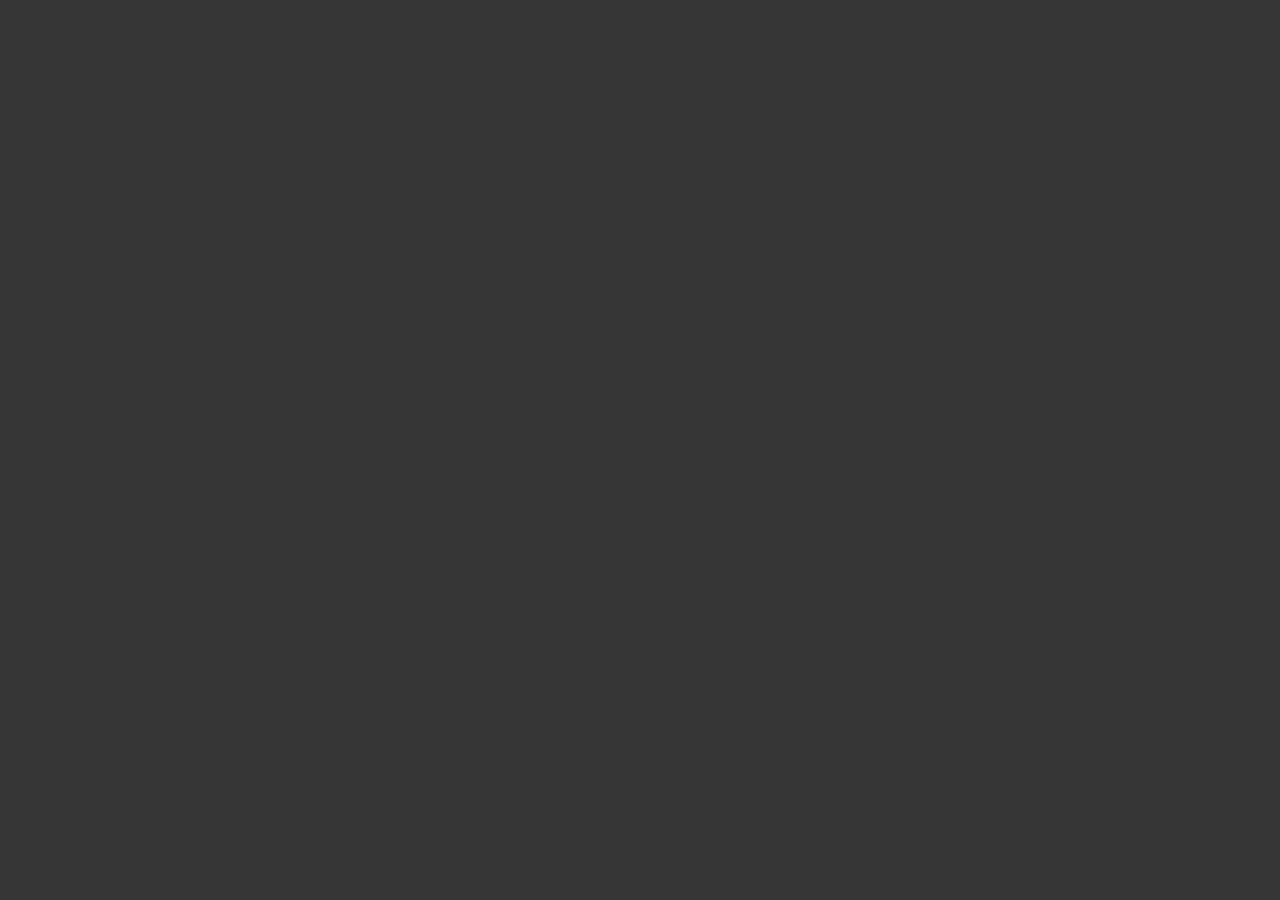
==== docs/index.html @ 1fad531f "Deploying to main from @ KhronosGroup/glTF-Sample-Viewer@5001826596685a20bf126cd116caceb51388e573 🚀" ====
<!doctype html>
<html lang="en">
<head>
    <meta charset="utf-8" />
    <meta http-equiv="X-UA-Compatible" content="IE=edge" />
    <meta name="author" content="Khronos Group Inc." />
    <meta name="description" content="The official glTF sample viewer" />
    <meta name="keywords" content="glTF, WebGL, Sample, Viewer, PBR" />
    <meta name="viewport" content="width=device-width, initial-scale=1.0" />

    <title>glTF Sample Viewer</title>

    <link rel="icon" href="assets/images/gltf.png" />

    <link rel="preconnect" href="https://fonts.gstatic.com">
    <link href="https://fonts.googleapis.com/css2?family=Roboto:wght@400;500&display=swap" rel="stylesheet">
  <script type="module" crossorigin src="./assets/index-yVsGv1sS.js"></script>
  <link rel="stylesheet" crossorigin href="./assets/index-DLBHg--L.css">
</head>

<body style="touch-action: none">
    <div id="root"></div>
</body>

</html>
---- docs/assets/index-DLBHg--L.css ----
/*! tailwindcss v4.3.4 | MIT License | https://tailwindcss.com */
@layer properties{@supports (((-webkit-hyphens:none)) and (not (margin-trim:block))) or ((-moz-orient:inline) and (not (color:rgb(from red r g b)))){*,:before,:after,::backdrop{--tw-translate-x:0;--tw-translate-y:0;--tw-translate-z:0;--tw-rotate-x:initial;--tw-rotate-y:initial;--tw-rotate-z:initial;--tw-skew-x:initial;--tw-skew-y:initial;--tw-space-y-reverse:0;--tw-border-style:solid;--tw-leading:initial;--tw-font-weight:initial;--tw-tracking:initial;--tw-shadow:0 0 #0000;--tw-shadow-color:initial;--tw-shadow-alpha:100%;--tw-inset-shadow:0 0 #0000;--tw-inset-shadow-color:initial;--tw-inset-shadow-alpha:100%;--tw-ring-color:initial;--tw-ring-shadow:0 0 #0000;--tw-inset-ring-color:initial;--tw-inset-ring-shadow:0 0 #0000;--tw-ring-inset:initial;--tw-ring-offset-width:0px;--tw-ring-offset-color:#fff;--tw-ring-offset-shadow:0 0 #0000;--tw-outline-style:solid;--tw-blur:initial;--tw-brightness:initial;--tw-contrast:initial;--tw-grayscale:initial;--tw-hue-rotate:initial;--tw-invert:initial;--tw-opacity:initial;--tw-saturate:initial;--tw-sepia:initial;--tw-drop-shadow:initial;--tw-drop-shadow-color:initial;--tw-drop-shadow-alpha:100%;--tw-drop-shadow-size:initial;--tw-backdrop-blur:initial;--tw-backdrop-brightness:initial;--tw-backdrop-contrast:initial;--tw-backdrop-grayscale:initial;--tw-backdrop-hue-rotate:initial;--tw-backdrop-invert:initial;--tw-backdrop-opacity:initial;--tw-backdrop-saturate:initial;--tw-backdrop-sepia:initial;--tw-duration:initial;--tw-ease:initial;--tw-content:""}}}@layer theme{:root,:host{--font-sans:"Roboto", sans-serif;--font-mono:ui-monospace, SFMono-Regular, Menlo, Monaco, Consolas, "Liberation Mono", "Courier New", monospace;--color-red-400:oklch(70.4% .191 22.216);--color-red-600:oklch(57.7% .245 27.325);--color-amber-400:oklch(82.8% .189 84.429);--color-amber-500:oklch(76.9% .188 70.08);--color-sky-300:oklch(82.8% .111 230.318);--color-sky-600:oklch(58.8% .158 241.966);--color-black:#000;--color-white:#fff;--spacing:.25rem;--container-lg:32rem;--text-xs:.75rem;--text-xs--line-height:calc(1 / .75);--text-sm:.875rem;--text-sm--line-height:calc(1.25 / .875);--text-base:1rem;--text-base--line-height:calc(1.5 / 1);--text-lg:1.125rem;--text-lg--line-height:calc(1.75 / 1.125);--text-xl:1.25rem;--text-xl--line-height:calc(1.75 / 1.25);--text-3xl:1.875rem;--text-3xl--line-height:calc(2.25 / 1.875);--font-weight-light:300;--font-weight-medium:500;--font-weight-semibold:600;--font-weight-bold:700;--tracking-wide:.025em;--leading-tight:1.25;--radius-sm:.25rem;--radius-md:.375rem;--radius-3xl:1.5rem;--ease-in:cubic-bezier(.4, 0, 1, 1);--ease-out:cubic-bezier(0, 0, .2, 1);--animate-spin:spin 1s linear infinite;--blur-sm:8px;--default-transition-duration:.15s;--default-transition-timing-function:cubic-bezier(.4, 0, .2, 1);--default-font-family:var(--font-sans);--default-mono-font-family:var(--font-mono);--color-accent:#87c540;--color-accent-hover:#6fa32e;--color-accent-active:#5e8c2f;--color-accent-dim:#385117;--color-surface:#363636;--color-rail:#1b1b1b;--color-rail-active:#373737;--color-rail-hover:#2c2c2c;--color-card:#424242;--color-card-inner:#4d4d4d;--color-track:#dbdbdb;--color-ink:#f5f5f5;--color-ink-dim:#f2f2f2}}@layer base{*,:after,:before,::backdrop{box-sizing:border-box;border:0 solid;margin:0;padding:0}::file-selector-button{box-sizing:border-box;border:0 solid;margin:0;padding:0}html,:host{-webkit-text-size-adjust:100%;tab-size:4;line-height:1.5;font-family:var(--default-font-family,-apple-system, BlinkMacSystemFont, "Segoe UI", Roboto, "Helvetica Neue", "Noto Sans", Arial, sans-serif, "Apple Color Emoji", "Segoe UI Emoji", "Segoe UI Symbol", "Noto Color Emoji");font-feature-settings:var(--default-font-feature-settings,normal);font-variation-settings:var(--default-font-variation-settings,normal);-webkit-tap-highlight-color:transparent}hr{height:0;color:inherit;border-top-width:1px}abbr:where([title]){-webkit-text-decoration:underline dotted;text-decoration:underline dotted}h1,h2,h3,h4,h5,h6{font-size:inherit;font-weight:inherit}a{color:inherit;-webkit-text-decoration:inherit;-webkit-text-decoration:inherit;-webkit-text-decoration:inherit;-webkit-text-decoration:inherit;text-decoration:inherit}b,strong{font-weight:bolder}code,kbd,samp,pre{font-family:var(--default-mono-font-family,ui-monospace, SFMono-Regular, Menlo, Monaco, Consolas, "Liberation Mono", "Courier New", monospace);font-feature-settings:var(--default-mono-font-feature-settings,normal);font-variation-settings:var(--default-mono-font-variation-settings,normal);font-size:1em}small{font-size:80%}sub,sup{vertical-align:baseline;font-size:75%;line-height:0;position:relative}sub{bottom:-.25em}sup{top:-.5em}table{text-indent:0;border-color:inherit;border-collapse:collapse}:-moz-focusring:where(:not(iframe)){outline:auto}progress{vertical-align:baseline}summary{display:list-item}ol,ul,menu{list-style:none}img,svg,video,canvas,audio,iframe,embed,object{vertical-align:middle;display:block}img,video{max-width:100%;height:auto}button,input,select,optgroup,textarea{font:inherit;font-feature-settings:inherit;font-variation-settings:inherit;letter-spacing:inherit;color:inherit;opacity:1;background-color:#0000;border-radius:0}::file-selector-button{font:inherit;font-feature-settings:inherit;font-variation-settings:inherit;letter-spacing:inherit;color:inherit;opacity:1;background-color:#0000;border-radius:0}:where(select:is([multiple],[size])) optgroup{font-weight:bolder}:where(select:is([multiple],[size])) optgroup option{padding-inline-start:20px}::file-selector-button{margin-inline-end:4px}::placeholder{opacity:1}@supports (not ((-webkit-appearance:-apple-pay-button))) or (contain-intrinsic-size:1px){::placeholder{color:currentColor}@supports (color:color-mix(in lab, red, red)){::placeholder{color:color-mix(in oklab, currentcolor 50%, transparent)}}}textarea{resize:vertical}::-webkit-search-decoration{-webkit-appearance:none}::-webkit-date-and-time-value{min-height:1lh;text-align:inherit}::-webkit-datetime-edit{display:inline-flex}::-webkit-datetime-edit-fields-wrapper{padding:0}::-webkit-datetime-edit{padding-block:0}::-webkit-datetime-edit-year-field{padding-block:0}::-webkit-datetime-edit-month-field{padding-block:0}::-webkit-datetime-edit-day-field{padding-block:0}::-webkit-datetime-edit-hour-field{padding-block:0}::-webkit-datetime-edit-minute-field{padding-block:0}::-webkit-datetime-edit-second-field{padding-block:0}::-webkit-datetime-edit-millisecond-field{padding-block:0}::-webkit-datetime-edit-meridiem-field{padding-block:0}::-webkit-calendar-picker-indicator{line-height:1}:-moz-ui-invalid{box-shadow:none}button,input:where([type=button],[type=reset],[type=submit]){appearance:button}::file-selector-button{appearance:button}::-webkit-inner-spin-button{height:auto}::-webkit-outer-spin-button{height:auto}[hidden]:where(:not([hidden=until-found])){display:none!important}html{--lightningcss-light: ;--lightningcss-dark:initial;color-scheme:dark;width:100%;height:100%;position:fixed;overflow:hidden}body{background-color:var(--color-surface);height:100%;color:var(--color-ink);font-family:var(--font-sans);font-size:var(--text-base);margin:0;line-height:1.5}option,optgroup{background-color:var(--color-card);color:var(--color-ink)}a:hover{color:var(--color-accent)}button:not(:disabled),[role=tab]:not(:disabled){cursor:pointer}input[type=number]{-moz-appearance:textfield}input::-webkit-outer-spin-button{-webkit-appearance:none;margin:0}input::-webkit-inner-spin-button{-webkit-appearance:none;margin:0}input:invalid{border-color:#ff3860}}@layer components;@layer utilities{.pointer-events-none{pointer-events:none}.collapse{visibility:collapse}.invisible{visibility:hidden}.visible{visibility:visible}.sr-only{clip-path:inset(50%);white-space:nowrap;border-width:0;width:1px;height:1px;margin:-1px;padding:0;position:absolute;overflow:hidden}.absolute{position:absolute}.fixed{position:fixed}.relative{position:relative}.static{position:static}.inset-0{inset:0}.inset-4{inset:calc(var(--spacing) * 4)}.inset-x-0{inset-inline:0}.inset-y-0{inset-block:0}.-top-2{top:calc(var(--spacing) * -2)}.top-1\/2{top:50%}.top-3{top:calc(var(--spacing) * 3)}.top-4{top:calc(var(--spacing) * 4)}.-right-4{right:calc(var(--spacing) * -4)}.right-2{right:calc(var(--spacing) * 2)}.right-3{right:calc(var(--spacing) * 3)}.right-4{right:calc(var(--spacing) * 4)}.bottom-6{bottom:calc(var(--spacing) * 6)}.left-1\/2{left:50%}.z-20{z-index:20}.z-30{z-index:30}.z-40{z-index:40}.z-50{z-index:50}.container{width:100%}@media (width>=40rem){.container{max-width:40rem}}@media (width>=48rem){.container{max-width:48rem}}@media (width>=64rem){.container{max-width:64rem}}@media (width>=80rem){.container{max-width:80rem}}@media (width>=96rem){.container{max-width:96rem}}.mx-2{margin-inline:calc(var(--spacing) * 2)}.my-0\!{margin-block:0!important}.my-2\.5{margin-block:calc(var(--spacing) * 2.5)}.my-4{margin-block:calc(var(--spacing) * 4)}.my-6{margin-block:calc(var(--spacing) * 6)}.my-auto{margin-block:auto}.mt-0\!{margin-top:0!important}.mt-0\.5{margin-top:calc(var(--spacing) * .5)}.mt-1{margin-top:var(--spacing)}.mt-1\.5{margin-top:calc(var(--spacing) * 1.5)}.mt-2{margin-top:calc(var(--spacing) * 2)}.mt-3{margin-top:calc(var(--spacing) * 3)}.mt-4{margin-top:calc(var(--spacing) * 4)}.mt-6{margin-top:calc(var(--spacing) * 6)}.mt-8{margin-top:calc(var(--spacing) * 8)}.mt-10{margin-top:calc(var(--spacing) * 10)}.mt-auto{margin-top:auto}.mb-1{margin-bottom:var(--spacing)}.mb-1\.5{margin-bottom:calc(var(--spacing) * 1.5)}.mb-2{margin-bottom:calc(var(--spacing) * 2)}.mb-3{margin-bottom:calc(var(--spacing) * 3)}.mb-4{margin-bottom:calc(var(--spacing) * 4)}.mb-6{margin-bottom:calc(var(--spacing) * 6)}.mb-8{margin-bottom:calc(var(--spacing) * 8)}.mb-10{margin-bottom:calc(var(--spacing) * 10)}.-ml-1{margin-left:calc(var(--spacing) * -1)}.ml-1{margin-left:var(--spacing)}.ml-1\.5{margin-left:calc(var(--spacing) * 1.5)}.block{display:block}.contents{display:contents}.flex{display:flex}.grid{display:grid}.hidden{display:none}.inline{display:inline}.inline-flex{display:inline-flex}.table{display:table}.aspect-square{aspect-ratio:1}.size-1\.5{width:calc(var(--spacing) * 1.5);height:calc(var(--spacing) * 1.5)}.size-3\.5{width:calc(var(--spacing) * 3.5);height:calc(var(--spacing) * 3.5)}.size-5{width:calc(var(--spacing) * 5);height:calc(var(--spacing) * 5)}.size-8{width:calc(var(--spacing) * 8);height:calc(var(--spacing) * 8)}.size-10{width:calc(var(--spacing) * 10);height:calc(var(--spacing) * 10)}.size-16{width:calc(var(--spacing) * 16);height:calc(var(--spacing) * 16)}.h-1{height:var(--spacing)}.h-1\.5{height:calc(var(--spacing) * 1.5)}.h-4{height:calc(var(--spacing) * 4)}.h-6{height:calc(var(--spacing) * 6)}.h-8{height:calc(var(--spacing) * 8)}.h-14{height:calc(var(--spacing) * 14)}.h-dvh{height:100dvh}.h-full{height:100%}.max-h-40{max-height:calc(var(--spacing) * 40)}.min-h-0{min-height:0}.min-h-full{min-height:100%}.w-4{width:calc(var(--spacing) * 4)}.w-11{width:calc(var(--spacing) * 11)}.w-12{width:calc(var(--spacing) * 12)}.w-14{width:calc(var(--spacing) * 14)}.w-16{width:calc(var(--spacing) * 16)}.w-18{width:calc(var(--spacing) * 18)}.w-28{width:calc(var(--spacing) * 28)}.w-auto\!{width:auto!important}.w-full{width:100%}.w-max{width:max-content}.max-w-lg{max-width:var(--container-lg)}.min-w-0{min-width:0}.min-w-6{min-width:calc(var(--spacing) * 6)}.min-w-max{min-width:max-content}.flex-1{flex:1}.shrink-0{flex-shrink:0}.grow{flex-grow:1}.-translate-x-1\/2{--tw-translate-x:calc(calc(1 / 2 * 100%) * -1);translate:var(--tw-translate-x) var(--tw-translate-y)}.-translate-y-1\/2{--tw-translate-y:calc(calc(1 / 2 * 100%) * -1);translate:var(--tw-translate-x) var(--tw-translate-y)}.rotate-90{rotate:90deg}.transform{transform:var(--tw-rotate-x, ) var(--tw-rotate-y, ) var(--tw-rotate-z, ) var(--tw-skew-x, ) var(--tw-skew-y, )}.cursor-grab{cursor:grab}.cursor-grabbing{cursor:grabbing}.cursor-not-allowed{cursor:not-allowed}.cursor-pointer{cursor:pointer}.touch-none{touch-action:none}.resize{resize:both}.appearance-none{appearance:none}.grid-cols-3{grid-template-columns:repeat(3,minmax(0,1fr))}.grid-cols-4{grid-template-columns:repeat(4,minmax(0,1fr))}.grid-cols-\[1ch_1fr_1fr\]{grid-template-columns:1ch 1fr 1fr}.flex-col{flex-direction:column}.flex-wrap{flex-wrap:wrap}.items-center{align-items:center}.items-start{align-items:flex-start}.justify-between{justify-content:space-between}.justify-center{justify-content:center}.justify-end{justify-content:flex-end}.gap-0\.5{gap:calc(var(--spacing) * .5)}.gap-1{gap:var(--spacing)}.gap-1\.5{gap:calc(var(--spacing) * 1.5)}.gap-2{gap:calc(var(--spacing) * 2)}.gap-3{gap:calc(var(--spacing) * 3)}.gap-4{gap:calc(var(--spacing) * 4)}:where(.space-y-1\.5>:not(:last-child)){--tw-space-y-reverse:0;margin-block-start:calc(calc(var(--spacing) * 1.5) * var(--tw-space-y-reverse));margin-block-end:calc(calc(var(--spacing) * 1.5) * calc(1 - var(--tw-space-y-reverse)))}:where(.space-y-2>:not(:last-child)){--tw-space-y-reverse:0;margin-block-start:calc(calc(var(--spacing) * 2) * var(--tw-space-y-reverse));margin-block-end:calc(calc(var(--spacing) * 2) * calc(1 - var(--tw-space-y-reverse)))}:where(.space-y-4>:not(:last-child)){--tw-space-y-reverse:0;margin-block-start:calc(calc(var(--spacing) * 4) * var(--tw-space-y-reverse));margin-block-end:calc(calc(var(--spacing) * 4) * calc(1 - var(--tw-space-y-reverse)))}.gap-x-1\.5{column-gap:calc(var(--spacing) * 1.5)}.gap-x-2{column-gap:calc(var(--spacing) * 2)}.gap-x-3{column-gap:calc(var(--spacing) * 3)}.gap-y-1{row-gap:var(--spacing)}.self-start{align-self:flex-start}.truncate{text-overflow:ellipsis;white-space:nowrap;overflow:hidden}.overflow-hidden{overflow:hidden}.overflow-x-auto{overflow-x:auto}.overflow-x-hidden{overflow-x:hidden}.overflow-y-auto{overflow-y:auto}.overscroll-contain{overscroll-behavior:contain}.rounded{border-radius:.25rem}.rounded-3xl{border-radius:var(--radius-3xl)}.rounded-full{border-radius:2147483647px}.rounded-md{border-radius:var(--radius-md)}.rounded-sm{border-radius:var(--radius-sm)}.border{border-style:var(--tw-border-style);border-width:1px}.border-2{border-style:var(--tw-border-style);border-width:2px}.border-\[1\.5px\]{border-style:var(--tw-border-style);border-width:1.5px}.border-\[5px\]{border-style:var(--tw-border-style);border-width:5px}.border-t{border-top-style:var(--tw-border-style);border-top-width:1px}.border-r-8{border-right-style:var(--tw-border-style);border-right-width:8px}.border-b{border-bottom-style:var(--tw-border-style);border-bottom-width:1px}.border-b-3{border-bottom-style:var(--tw-border-style);border-bottom-width:3px}.border-dashed{--tw-border-style:dashed;border-style:dashed}.border-accent{border-color:var(--color-accent)}.border-accent\/60{border-color:#87c54099}@supports (color:color-mix(in lab, red, red)){.border-accent\/60{border-color:color-mix(in oklab, var(--color-accent) 60%, transparent)}}.border-ink-dim{border-color:var(--color-ink-dim)}.border-ink\/10{border-color:#f5f5f51a}@supports (color:color-mix(in lab, red, red)){.border-ink\/10{border-color:color-mix(in oklab, var(--color-ink) 10%, transparent)}}.border-ink\/20{border-color:#f5f5f533}@supports (color:color-mix(in lab, red, red)){.border-ink\/20{border-color:color-mix(in oklab, var(--color-ink) 20%, transparent)}}.border-ink\/35{border-color:#f5f5f559}@supports (color:color-mix(in lab, red, red)){.border-ink\/35{border-color:color-mix(in oklab, var(--color-ink) 35%, transparent)}}.border-ink\/40{border-color:#f5f5f566}@supports (color:color-mix(in lab, red, red)){.border-ink\/40{border-color:color-mix(in oklab, var(--color-ink) 40%, transparent)}}.border-ink\/60{border-color:#f5f5f599}@supports (color:color-mix(in lab, red, red)){.border-ink\/60{border-color:color-mix(in oklab, var(--color-ink) 60%, transparent)}}.border-surface{border-color:var(--color-surface)}.border-transparent{border-color:#0000}.border-t-accent{border-top-color:var(--color-accent)}.bg-\[\#333\]{background-color:#333}.bg-accent{background-color:var(--color-accent)}.bg-accent-dim{background-color:var(--color-accent-dim)}.bg-accent\/40{background-color:#87c54066}@supports (color:color-mix(in lab, red, red)){.bg-accent\/40{background-color:color-mix(in oklab, var(--color-accent) 40%, transparent)}}.bg-amber-400{background-color:var(--color-amber-400)}.bg-amber-500{background-color:var(--color-amber-500)}.bg-black\/25{background-color:#00000040}@supports (color:color-mix(in lab, red, red)){.bg-black\/25{background-color:color-mix(in oklab, var(--color-black) 25%, transparent)}}.bg-black\/40{background-color:#0006}@supports (color:color-mix(in lab, red, red)){.bg-black\/40{background-color:color-mix(in oklab, var(--color-black) 40%, transparent)}}.bg-black\/50{background-color:#00000080}@supports (color:color-mix(in lab, red, red)){.bg-black\/50{background-color:color-mix(in oklab, var(--color-black) 50%, transparent)}}.bg-card{background-color:var(--color-card)}.bg-card-inner{background-color:var(--color-card-inner)}.bg-ink\/40{background-color:#f5f5f566}@supports (color:color-mix(in lab, red, red)){.bg-ink\/40{background-color:color-mix(in oklab, var(--color-ink) 40%, transparent)}}.bg-rail{background-color:var(--color-rail)}.bg-rail-active{background-color:var(--color-rail-active)}.bg-rail\/80{background-color:#1b1b1bcc}@supports (color:color-mix(in lab, red, red)){.bg-rail\/80{background-color:color-mix(in oklab, var(--color-rail) 80%, transparent)}}.bg-red-400{background-color:var(--color-red-400)}.bg-red-600{background-color:var(--color-red-600)}.bg-sky-300{background-color:var(--color-sky-300)}.bg-sky-600{background-color:var(--color-sky-600)}.bg-surface{background-color:var(--color-surface)}.bg-track{background-color:var(--color-track)}.bg-transparent{background-color:#0000}.bg-white{background-color:var(--color-white)}.object-contain{object-fit:contain}.object-cover{object-fit:cover}.p-0{padding:0}.p-0\.5{padding:calc(var(--spacing) * .5)}.p-1\.5{padding:calc(var(--spacing) * 1.5)}.p-2{padding:calc(var(--spacing) * 2)}.p-4{padding:calc(var(--spacing) * 4)}.px-0\.5{padding-inline:calc(var(--spacing) * .5)}.px-1{padding-inline:var(--spacing)}.px-1\.5{padding-inline:calc(var(--spacing) * 1.5)}.px-2{padding-inline:calc(var(--spacing) * 2)}.px-2\.5{padding-inline:calc(var(--spacing) * 2.5)}.px-3{padding-inline:calc(var(--spacing) * 3)}.px-4{padding-inline:calc(var(--spacing) * 4)}.px-5{padding-inline:calc(var(--spacing) * 5)}.px-16{padding-inline:calc(var(--spacing) * 16)}.py-0\.5{padding-block:calc(var(--spacing) * .5)}.py-1{padding-block:var(--spacing)}.py-1\.5{padding-block:calc(var(--spacing) * 1.5)}.py-2{padding-block:calc(var(--spacing) * 2)}.py-5{padding-block:calc(var(--spacing) * 5)}.py-12{padding-block:calc(var(--spacing) * 12)}.pt-4{padding-top:calc(var(--spacing) * 4)}.pt-6{padding-top:calc(var(--spacing) * 6)}.pt-\[8dvh\]{padding-top:8dvh}.pr-6{padding-right:calc(var(--spacing) * 6)}.pr-10{padding-right:calc(var(--spacing) * 10)}.pb-12{padding-bottom:calc(var(--spacing) * 12)}.pl-3{padding-left:calc(var(--spacing) * 3)}.text-center{text-align:center}.text-left{text-align:left}.font-mono{font-family:var(--font-mono)}.text-3xl{font-size:var(--text-3xl);line-height:var(--tw-leading,var(--text-3xl--line-height))}.text-base{font-size:var(--text-base);line-height:var(--tw-leading,var(--text-base--line-height))}.text-lg{font-size:var(--text-lg);line-height:var(--tw-leading,var(--text-lg--line-height))}.text-sm{font-size:var(--text-sm);line-height:var(--tw-leading,var(--text-sm--line-height))}.text-xl{font-size:var(--text-xl);line-height:var(--tw-leading,var(--text-xl--line-height))}.text-xs{font-size:var(--text-xs);line-height:var(--tw-leading,var(--text-xs--line-height))}.text-\[10px\]{font-size:10px}.text-\[11px\]{font-size:11px}.leading-none{--tw-leading:1;line-height:1}.leading-tight{--tw-leading:var(--leading-tight);line-height:var(--leading-tight)}.font-bold{--tw-font-weight:var(--font-weight-bold);font-weight:var(--font-weight-bold)}.font-light{--tw-font-weight:var(--font-weight-light);font-weight:var(--font-weight-light)}.font-medium{--tw-font-weight:var(--font-weight-medium);font-weight:var(--font-weight-medium)}.font-semibold{--tw-font-weight:var(--font-weight-semibold);font-weight:var(--font-weight-semibold)}.tracking-wide{--tw-tracking:var(--tracking-wide);letter-spacing:var(--tracking-wide)}.break-words{overflow-wrap:break-word}.break-all{word-break:break-all}.whitespace-nowrap{white-space:nowrap}.text-accent{color:var(--color-accent)}.text-amber-400{color:var(--color-amber-400)}.text-black{color:var(--color-black)}.text-ink{color:var(--color-ink)}.text-ink-dim{color:var(--color-ink-dim)}.text-ink\/50{color:#f5f5f580}@supports (color:color-mix(in lab, red, red)){.text-ink\/50{color:color-mix(in oklab, var(--color-ink) 50%, transparent)}}.text-ink\/60{color:#f5f5f599}@supports (color:color-mix(in lab, red, red)){.text-ink\/60{color:color-mix(in oklab, var(--color-ink) 60%, transparent)}}.text-ink\/70{color:#f5f5f5b3}@supports (color:color-mix(in lab, red, red)){.text-ink\/70{color:color-mix(in oklab, var(--color-ink) 70%, transparent)}}.text-red-400{color:var(--color-red-400)}.text-sky-300{color:var(--color-sky-300)}.text-white{color:var(--color-white)}.lowercase{text-transform:lowercase}.uppercase{text-transform:uppercase}.underline{text-decoration-line:underline}.accent-accent{accent-color:var(--color-accent)}.opacity-0{opacity:0}.opacity-40{opacity:.4}.opacity-50{opacity:.5}.opacity-70{opacity:.7}.opacity-100{opacity:1}.shadow-\[0_10px_20px_rgb\(0_0_0\/0\.4\)\]{--tw-shadow:0 10px 20px var(--tw-shadow-color,#0006);box-shadow:var(--tw-inset-shadow), var(--tw-inset-ring-shadow), var(--tw-ring-offset-shadow), var(--tw-ring-shadow), var(--tw-shadow)}.shadow-lg{--tw-shadow:0 10px 15px -3px var(--tw-shadow-color,#0000001a), 0 4px 6px -4px var(--tw-shadow-color,#0000001a);box-shadow:var(--tw-inset-shadow), var(--tw-inset-ring-shadow), var(--tw-ring-offset-shadow), var(--tw-ring-shadow), var(--tw-shadow)}.ring{--tw-ring-shadow:var(--tw-ring-inset, ) 0 0 0 calc(1px + var(--tw-ring-offset-width)) var(--tw-ring-color,currentcolor);box-shadow:var(--tw-inset-shadow), var(--tw-inset-ring-shadow), var(--tw-ring-offset-shadow), var(--tw-ring-shadow), var(--tw-shadow)}.outline{outline-style:var(--tw-outline-style);outline-width:1px}.blur{--tw-blur:blur(8px);filter:var(--tw-blur, ) var(--tw-brightness, ) var(--tw-contrast, ) var(--tw-grayscale, ) var(--tw-hue-rotate, ) var(--tw-invert, ) var(--tw-saturate, ) var(--tw-sepia, ) var(--tw-drop-shadow, )}.grayscale{--tw-grayscale:grayscale(100%);filter:var(--tw-blur, ) var(--tw-brightness, ) var(--tw-contrast, ) var(--tw-grayscale, ) var(--tw-hue-rotate, ) var(--tw-invert, ) var(--tw-saturate, ) var(--tw-sepia, ) var(--tw-drop-shadow, )}.invert{--tw-invert:invert(100%);filter:var(--tw-blur, ) var(--tw-brightness, ) var(--tw-contrast, ) var(--tw-grayscale, ) var(--tw-hue-rotate, ) var(--tw-invert, ) var(--tw-saturate, ) var(--tw-sepia, ) var(--tw-drop-shadow, )}.filter{filter:var(--tw-blur, ) var(--tw-brightness, ) var(--tw-contrast, ) var(--tw-grayscale, ) var(--tw-hue-rotate, ) var(--tw-invert, ) var(--tw-saturate, ) var(--tw-sepia, ) var(--tw-drop-shadow, )}.backdrop-blur-sm{--tw-backdrop-blur:blur(var(--blur-sm));-webkit-backdrop-filter:var(--tw-backdrop-blur, ) var(--tw-backdrop-brightness, ) var(--tw-backdrop-contrast, ) var(--tw-backdrop-grayscale, ) var(--tw-backdrop-hue-rotate, ) var(--tw-backdrop-invert, ) var(--tw-backdrop-opacity, ) var(--tw-backdrop-saturate, ) var(--tw-backdrop-sepia, );backdrop-filter:var(--tw-backdrop-blur, ) var(--tw-backdrop-brightness, ) var(--tw-backdrop-contrast, ) var(--tw-backdrop-grayscale, ) var(--tw-backdrop-hue-rotate, ) var(--tw-backdrop-invert, ) var(--tw-backdrop-opacity, ) var(--tw-backdrop-saturate, ) var(--tw-backdrop-sepia, )}.transition{transition-property:color,background-color,border-color,outline-color,text-decoration-color,fill,stroke,--tw-gradient-from,--tw-gradient-via,--tw-gradient-to,opacity,box-shadow,transform,translate,scale,rotate,filter,-webkit-backdrop-filter,backdrop-filter,display,content-visibility,overlay,pointer-events;transition-timing-function:var(--tw-ease,var(--default-transition-timing-function));transition-duration:var(--tw-duration,var(--default-transition-duration))}.transition-colors{transition-property:color,background-color,border-color,outline-color,text-decoration-color,fill,stroke,--tw-gradient-from,--tw-gradient-via,--tw-gradient-to;transition-timing-function:var(--tw-ease,var(--default-transition-timing-function));transition-duration:var(--tw-duration,var(--default-transition-duration))}.transition-opacity{transition-property:opacity;transition-timing-function:var(--tw-ease,var(--default-transition-timing-function));transition-duration:var(--tw-duration,var(--default-transition-duration))}.duration-300{--tw-duration:.3s;transition-duration:.3s}.ease-in{--tw-ease:var(--ease-in);transition-timing-function:var(--ease-in)}.ease-out{--tw-ease:var(--ease-out);transition-timing-function:var(--ease-out)}.outline-none{--tw-outline-style:none;outline-style:none}.select-none{-webkit-user-select:none;user-select:none}:is(:where(.peer):checked~.peer-checked\:bg-accent){background-color:var(--color-accent)}:is(:where(.peer):disabled~.peer-disabled\:opacity-50){opacity:.5}.placeholder\:text-ink\/40::placeholder{color:#f5f5f566}@supports (color:color-mix(in lab, red, red)){.placeholder\:text-ink\/40::placeholder{color:color-mix(in oklab, var(--color-ink) 40%, transparent)}}.after\:block:after{content:var(--tw-content);display:block}.after\:h-5:after{content:var(--tw-content);height:calc(var(--spacing) * 5)}.after\:w-5:after{content:var(--tw-content);width:calc(var(--spacing) * 5)}.after\:rounded-full:after{content:var(--tw-content);border-radius:2147483647px}.after\:bg-white:after{content:var(--tw-content);background-color:var(--color-white)}.after\:ease-out:after{content:var(--tw-content);--tw-ease:var(--ease-out);transition-timing-function:var(--ease-out)}:is(:where(.peer):checked~.peer-checked\:after\:translate-x-5):after{content:var(--tw-content);--tw-translate-x:calc(var(--spacing) * 5);translate:var(--tw-translate-x) var(--tw-translate-y)}.first\:mt-0:first-child{margin-top:0}.first\:rounded-t-md:first-child{border-top-left-radius:var(--radius-md);border-top-right-radius:var(--radius-md)}.last\:rounded-b-md:last-child{border-bottom-right-radius:var(--radius-md);border-bottom-left-radius:var(--radius-md)}@media (hover:hover){.hover\:border-ink:hover{border-color:var(--color-ink)}.hover\:bg-accent-dim:hover{background-color:var(--color-accent-dim)}.hover\:bg-accent-hover:hover{background-color:var(--color-accent-hover)}.hover\:bg-card:hover{background-color:var(--color-card)}.hover\:bg-card-inner:hover{background-color:var(--color-card-inner)}.hover\:bg-rail:hover{background-color:var(--color-rail)}.hover\:bg-rail-hover:hover{background-color:var(--color-rail-hover)}.hover\:text-accent-hover:hover{color:var(--color-accent-hover)}.hover\:text-ink:hover{color:var(--color-ink)}.hover\:underline:hover{text-decoration-line:underline}.hover\:opacity-100:hover{opacity:1}.hover\:brightness-110:hover{--tw-brightness:brightness(110%);filter:var(--tw-blur, ) var(--tw-brightness, ) var(--tw-contrast, ) var(--tw-grayscale, ) var(--tw-hue-rotate, ) var(--tw-invert, ) var(--tw-saturate, ) var(--tw-sepia, ) var(--tw-drop-shadow, )}}.focus\:border-accent:focus{border-color:var(--color-accent)}.focus\:outline-none:focus{--tw-outline-style:none;outline-style:none}.focus-visible\:outline:focus-visible{outline-style:var(--tw-outline-style);outline-width:1px}.focus-visible\:outline-2:focus-visible{outline-style:var(--tw-outline-style);outline-width:2px}.focus-visible\:-outline-offset-2:focus-visible{outline-offset:calc(2px * -1)}.focus-visible\:outline-offset-2:focus-visible{outline-offset:2px}.focus-visible\:outline-accent:focus-visible{outline-color:var(--color-accent)}.active\:bg-accent-active:active{background-color:var(--color-accent-active)}.active\:bg-accent-dim:active{background-color:var(--color-accent-dim)}.disabled\:cursor-not-allowed:disabled{cursor:not-allowed}.disabled\:opacity-50:disabled{opacity:.5}@media (prefers-reduced-motion:no-preference){.motion-safe\:animate-spin{animation:var(--animate-spin)}.motion-safe\:transition-transform{transition-property:transform,translate,scale,rotate;transition-timing-function:var(--tw-ease,var(--default-transition-timing-function));transition-duration:var(--tw-duration,var(--default-transition-duration))}.motion-safe\:duration-200{--tw-duration:.2s;transition-duration:.2s}@media (hover:hover){:is(:where(.group):hover .motion-safe\:group-hover\:-rotate-45){rotate:-45deg}}.motion-safe\:after\:transition-transform:after{content:var(--tw-content);transition-property:transform,translate,scale,rotate;transition-timing-function:var(--tw-ease,var(--default-transition-timing-function));transition-duration:var(--tw-duration,var(--default-transition-duration))}}@media (width>=40rem){.sm\:static{position:static}.sm\:w-96{width:calc(var(--spacing) * 96)}.sm\:shrink-0{flex-shrink:0}}.\[\&\:\:-webkit-color-swatch\]\:border::-webkit-color-swatch{border-style:var(--tw-border-style);border-width:1px}.\[\&\:\:-webkit-color-swatch\]\:border-ink-dim::-webkit-color-swatch{border-color:var(--color-ink-dim)}.\[\&\:\:-webkit-color-swatch-wrapper\]\:p-0::-webkit-color-swatch-wrapper{padding:0}.\[data-testid\=\'panel\'\]\:visible:is(){visibility:visible}}@property --tw-translate-x{syntax:"*";inherits:false;initial-value:0}@property --tw-translate-y{syntax:"*";inherits:false;initial-value:0}@property --tw-translate-z{syntax:"*";inherits:false;initial-value:0}@property --tw-rotate-x{syntax:"*";inherits:false}@property --tw-rotate-y{syntax:"*";inherits:false}@property --tw-rotate-z{syntax:"*";inherits:false}@property --tw-skew-x{syntax:"*";inherits:false}@property --tw-skew-y{syntax:"*";inherits:false}@property --tw-space-y-reverse{syntax:"*";inherits:false;initial-value:0}@property --tw-border-style{syntax:"*";inherits:false;initial-value:solid}@property --tw-leading{syntax:"*";inherits:false}@property --tw-font-weight{syntax:"*";inherits:false}@property --tw-tracking{syntax:"*";inherits:false}@property --tw-shadow{syntax:"*";inherits:false;initial-value:0 0 #0000}@property --tw-shadow-color{syntax:"*";inherits:false}@property --tw-shadow-alpha{syntax:"<percentage>";inherits:false;initial-value:100%}@property --tw-inset-shadow{syntax:"*";inherits:false;initial-value:0 0 #0000}@property --tw-inset-shadow-color{syntax:"*";inherits:false}@property --tw-inset-shadow-alpha{syntax:"<percentage>";inherits:false;initial-value:100%}@property --tw-ring-color{syntax:"*";inherits:false}@property --tw-ring-shadow{syntax:"*";inherits:false;initial-value:0 0 #0000}@property --tw-inset-ring-color{syntax:"*";inherits:false}@property --tw-inset-ring-shadow{syntax:"*";inherits:false;initial-value:0 0 #0000}@property --tw-ring-inset{syntax:"*";inherits:false}@property --tw-ring-offset-width{syntax:"<length>";inherits:false;initial-value:0}@property --tw-ring-offset-color{syntax:"*";inherits:false;initial-value:#fff}@property --tw-ring-offset-shadow{syntax:"*";inherits:false;initial-value:0 0 #0000}@property --tw-outline-style{syntax:"*";inherits:false;initial-value:solid}@property --tw-blur{syntax:"*";inherits:false}@property --tw-brightness{syntax:"*";inherits:false}@property --tw-contrast{syntax:"*";inherits:false}@property --tw-grayscale{syntax:"*";inherits:false}@property --tw-hue-rotate{syntax:"*";inherits:false}@property --tw-invert{syntax:"*";inherits:false}@property --tw-opacity{syntax:"*";inherits:false}@property --tw-saturate{syntax:"*";inherits:false}@property --tw-sepia{syntax:"*";inherits:false}@property --tw-drop-shadow{syntax:"*";inherits:false}@property --tw-drop-shadow-color{syntax:"*";inherits:false}@property --tw-drop-shadow-alpha{syntax:"<percentage>";inherits:false;initial-value:100%}@property --tw-drop-shadow-size{syntax:"*";inherits:false}@property --tw-backdrop-blur{syntax:"*";inherits:false}@property --tw-backdrop-brightness{syntax:"*";inherits:false}@property --tw-backdrop-contrast{syntax:"*";inherits:false}@property --tw-backdrop-grayscale{syntax:"*";inherits:false}@property --tw-backdrop-hue-rotate{syntax:"*";inherits:false}@property --tw-backdrop-invert{syntax:"*";inherits:false}@property --tw-backdrop-opacity{syntax:"*";inherits:false}@property --tw-backdrop-saturate{syntax:"*";inherits:false}@property --tw-backdrop-sepia{syntax:"*";inherits:false}@property --tw-duration{syntax:"*";inherits:false}@property --tw-ease{syntax:"*";inherits:false}@property --tw-content{syntax:"*";inherits:false;initial-value:""}@keyframes spin{to{transform:rotate(360deg)}}
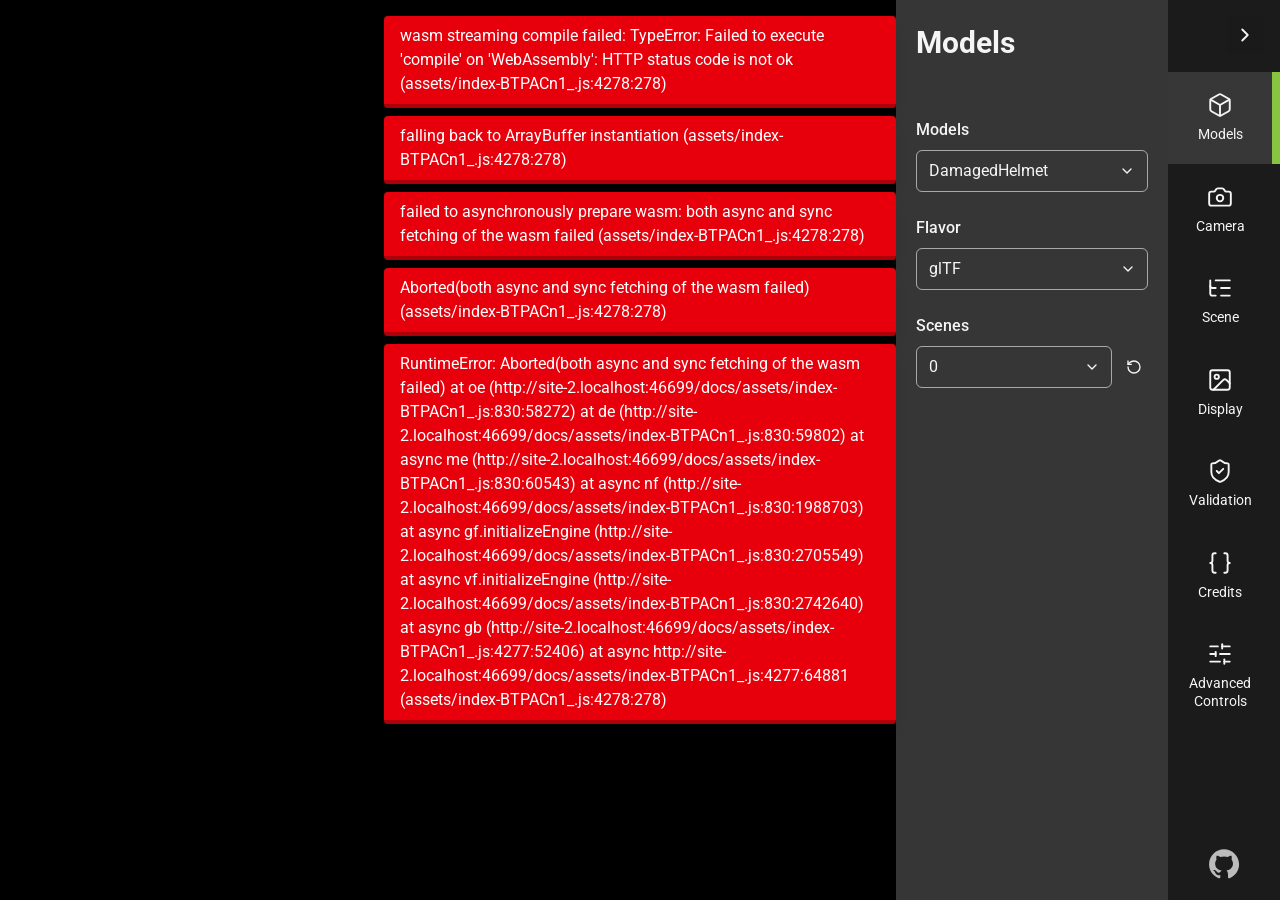
==== commit ea3976a1: "Deploying to main from @ KhronosGroup/glTF-Sample-Viewer@fd333ddc3cb9075cea69d0bea9c84dd3a9deefbe 🚀" ====
--- a/docs/index.html
+++ b/docs/index.html
@@ -14,8 +14,8 @@
 
     <link rel="preconnect" href="https://fonts.gstatic.com">
     <link href="https://fonts.googleapis.com/css2?family=Roboto:wght@400;500&display=swap" rel="stylesheet">
-  <script type="module" crossorigin src="./assets/index-yVsGv1sS.js"></script>
-  <link rel="stylesheet" crossorigin href="./assets/index-DLBHg--L.css">
+  <script type="module" crossorigin src="./assets/index-BTPACn1_.js"></script>
+  <link rel="stylesheet" crossorigin href="./assets/index-ayGK-OfS.css">
 </head>
 
 <body style="touch-action: none">
--- a/docs/assets/index-ayGK-OfS.css
+++ b/docs/assets/index-ayGK-OfS.css
@@ -0,0 +1,2 @@
+/*! tailwindcss v4.3.4 | MIT License | https://tailwindcss.com */
+@layer properties{@supports (((-webkit-hyphens:none)) and (not (margin-trim:block))) or ((-moz-orient:inline) and (not (color:rgb(from red r g b)))){*,:before,:after,::backdrop{--tw-translate-x:0;--tw-translate-y:0;--tw-translate-z:0;--tw-rotate-x:initial;--tw-rotate-y:initial;--tw-rotate-z:initial;--tw-skew-x:initial;--tw-skew-y:initial;--tw-space-y-reverse:0;--tw-border-style:solid;--tw-leading:initial;--tw-font-weight:initial;--tw-tracking:initial;--tw-shadow:0 0 #0000;--tw-shadow-color:initial;--tw-shadow-alpha:100%;--tw-inset-shadow:0 0 #0000;--tw-inset-shadow-color:initial;--tw-inset-shadow-alpha:100%;--tw-ring-color:initial;--tw-ring-shadow:0 0 #0000;--tw-inset-ring-color:initial;--tw-inset-ring-shadow:0 0 #0000;--tw-ring-inset:initial;--tw-ring-offset-width:0px;--tw-ring-offset-color:#fff;--tw-ring-offset-shadow:0 0 #0000;--tw-outline-style:solid;--tw-blur:initial;--tw-brightness:initial;--tw-contrast:initial;--tw-grayscale:initial;--tw-hue-rotate:initial;--tw-invert:initial;--tw-opacity:initial;--tw-saturate:initial;--tw-sepia:initial;--tw-drop-shadow:initial;--tw-drop-shadow-color:initial;--tw-drop-shadow-alpha:100%;--tw-drop-shadow-size:initial;--tw-backdrop-blur:initial;--tw-backdrop-brightness:initial;--tw-backdrop-contrast:initial;--tw-backdrop-grayscale:initial;--tw-backdrop-hue-rotate:initial;--tw-backdrop-invert:initial;--tw-backdrop-opacity:initial;--tw-backdrop-saturate:initial;--tw-backdrop-sepia:initial;--tw-duration:initial;--tw-ease:initial;--tw-content:""}}}@layer theme{:root,:host{--font-sans:"Roboto", sans-serif;--font-mono:ui-monospace, SFMono-Regular, Menlo, Monaco, Consolas, "Liberation Mono", "Courier New", monospace;--color-red-400:oklch(70.4% .191 22.216);--color-red-600:oklch(57.7% .245 27.325);--color-amber-400:oklch(82.8% .189 84.429);--color-amber-500:oklch(76.9% .188 70.08);--color-sky-300:oklch(82.8% .111 230.318);--color-sky-600:oklch(58.8% .158 241.966);--color-black:#000;--color-white:#fff;--spacing:.25rem;--container-lg:32rem;--text-xs:.75rem;--text-xs--line-height:calc(1 / .75);--text-sm:.875rem;--text-sm--line-height:calc(1.25 / .875);--text-base:1rem;--text-base--line-height:calc(1.5 / 1);--text-lg:1.125rem;--text-lg--line-height:calc(1.75 / 1.125);--text-xl:1.25rem;--text-xl--line-height:calc(1.75 / 1.25);--text-3xl:1.875rem;--text-3xl--line-height:calc(2.25 / 1.875);--font-weight-light:300;--font-weight-medium:500;--font-weight-semibold:600;--font-weight-bold:700;--tracking-wide:.025em;--leading-tight:1.25;--radius-sm:.25rem;--radius-md:.375rem;--radius-3xl:1.5rem;--ease-in:cubic-bezier(.4, 0, 1, 1);--ease-out:cubic-bezier(0, 0, .2, 1);--animate-spin:spin 1s linear infinite;--blur-sm:8px;--default-transition-duration:.15s;--default-transition-timing-function:cubic-bezier(.4, 0, .2, 1);--default-font-family:var(--font-sans);--default-mono-font-family:var(--font-mono);--color-accent:#87c540;--color-accent-hover:#6fa32e;--color-accent-active:#5e8c2f;--color-accent-dim:#385117;--color-surface:#363636;--color-rail:#1b1b1b;--color-rail-active:#373737;--color-rail-hover:#2c2c2c;--color-card:#424242;--color-card-inner:#4d4d4d;--color-track:#dbdbdb;--color-ink:#f5f5f5;--color-ink-dim:#f2f2f2}}@layer base{*,:after,:before,::backdrop{box-sizing:border-box;border:0 solid;margin:0;padding:0}::file-selector-button{box-sizing:border-box;border:0 solid;margin:0;padding:0}html,:host{-webkit-text-size-adjust:100%;tab-size:4;line-height:1.5;font-family:var(--default-font-family,-apple-system, BlinkMacSystemFont, "Segoe UI", Roboto, "Helvetica Neue", "Noto Sans", Arial, sans-serif, "Apple Color Emoji", "Segoe UI Emoji", "Segoe UI Symbol", "Noto Color Emoji");font-feature-settings:var(--default-font-feature-settings,normal);font-variation-settings:var(--default-font-variation-settings,normal);-webkit-tap-highlight-color:transparent}hr{height:0;color:inherit;border-top-width:1px}abbr:where([title]){-webkit-text-decoration:underline dotted;text-decoration:underline dotted}h1,h2,h3,h4,h5,h6{font-size:inherit;font-weight:inherit}a{color:inherit;-webkit-text-decoration:inherit;-webkit-text-decoration:inherit;-webkit-text-decoration:inherit;-webkit-text-decoration:inherit;text-decoration:inherit}b,strong{font-weight:bolder}code,kbd,samp,pre{font-family:var(--default-mono-font-family,ui-monospace, SFMono-Regular, Menlo, Monaco, Consolas, "Liberation Mono", "Courier New", monospace);font-feature-settings:var(--default-mono-font-feature-settings,normal);font-variation-settings:var(--default-mono-font-variation-settings,normal);font-size:1em}small{font-size:80%}sub,sup{vertical-align:baseline;font-size:75%;line-height:0;position:relative}sub{bottom:-.25em}sup{top:-.5em}table{text-indent:0;border-color:inherit;border-collapse:collapse}:-moz-focusring:where(:not(iframe)){outline:auto}progress{vertical-align:baseline}summary{display:list-item}ol,ul,menu{list-style:none}img,svg,video,canvas,audio,iframe,embed,object{vertical-align:middle;display:block}img,video{max-width:100%;height:auto}button,input,select,optgroup,textarea{font:inherit;font-feature-settings:inherit;font-variation-settings:inherit;letter-spacing:inherit;color:inherit;opacity:1;background-color:#0000;border-radius:0}::file-selector-button{font:inherit;font-feature-settings:inherit;font-variation-settings:inherit;letter-spacing:inherit;color:inherit;opacity:1;background-color:#0000;border-radius:0}:where(select:is([multiple],[size])) optgroup{font-weight:bolder}:where(select:is([multiple],[size])) optgroup option{padding-inline-start:20px}::file-selector-button{margin-inline-end:4px}::placeholder{opacity:1}@supports (not ((-webkit-appearance:-apple-pay-button))) or (contain-intrinsic-size:1px){::placeholder{color:currentColor}@supports (color:color-mix(in lab, red, red)){::placeholder{color:color-mix(in oklab, currentcolor 50%, transparent)}}}textarea{resize:vertical}::-webkit-search-decoration{-webkit-appearance:none}::-webkit-date-and-time-value{min-height:1lh;text-align:inherit}::-webkit-datetime-edit{display:inline-flex}::-webkit-datetime-edit-fields-wrapper{padding:0}::-webkit-datetime-edit{padding-block:0}::-webkit-datetime-edit-year-field{padding-block:0}::-webkit-datetime-edit-month-field{padding-block:0}::-webkit-datetime-edit-day-field{padding-block:0}::-webkit-datetime-edit-hour-field{padding-block:0}::-webkit-datetime-edit-minute-field{padding-block:0}::-webkit-datetime-edit-second-field{padding-block:0}::-webkit-datetime-edit-millisecond-field{padding-block:0}::-webkit-datetime-edit-meridiem-field{padding-block:0}::-webkit-calendar-picker-indicator{line-height:1}:-moz-ui-invalid{box-shadow:none}button,input:where([type=button],[type=reset],[type=submit]){appearance:button}::file-selector-button{appearance:button}::-webkit-inner-spin-button{height:auto}::-webkit-outer-spin-button{height:auto}[hidden]:where(:not([hidden=until-found])){display:none!important}html{--lightningcss-light: ;--lightningcss-dark:initial;color-scheme:dark;width:100%;height:100%;position:fixed;overflow:hidden}body{background-color:var(--color-surface);height:100%;color:var(--color-ink);font-family:var(--font-sans);font-size:var(--text-base);margin:0;line-height:1.5}option,optgroup{background-color:var(--color-card);color:var(--color-ink)}a:hover{color:var(--color-accent)}button:not(:disabled),[role=tab]:not(:disabled){cursor:pointer}input[type=number]{-moz-appearance:textfield}input::-webkit-outer-spin-button{-webkit-appearance:none;margin:0}input::-webkit-inner-spin-button{-webkit-appearance:none;margin:0}input:invalid{border-color:#ff3860}}@layer components;@layer utilities{.pointer-events-none{pointer-events:none}.collapse{visibility:collapse}.invisible{visibility:hidden}.visible{visibility:visible}.sr-only{clip-path:inset(50%);white-space:nowrap;border-width:0;width:1px;height:1px;margin:-1px;padding:0;position:absolute;overflow:hidden}.absolute{position:absolute}.fixed{position:fixed}.relative{position:relative}.static{position:static}.inset-0{inset:0}.inset-4{inset:calc(var(--spacing) * 4)}.inset-x-0{inset-inline:0}.inset-y-0{inset-block:0}.-top-2{top:calc(var(--spacing) * -2)}.top-1\/2{top:50%}.top-3{top:calc(var(--spacing) * 3)}.top-4{top:calc(var(--spacing) * 4)}.-right-4{right:calc(var(--spacing) * -4)}.right-2{right:calc(var(--spacing) * 2)}.right-3{right:calc(var(--spacing) * 3)}.right-4{right:calc(var(--spacing) * 4)}.bottom-6{bottom:calc(var(--spacing) * 6)}.left-1\/2{left:50%}.z-20{z-index:20}.z-30{z-index:30}.z-40{z-index:40}.z-50{z-index:50}.container{width:100%}@media (width>=40rem){.container{max-width:40rem}}@media (width>=48rem){.container{max-width:48rem}}@media (width>=64rem){.container{max-width:64rem}}@media (width>=80rem){.container{max-width:80rem}}@media (width>=96rem){.container{max-width:96rem}}.mx-2{margin-inline:calc(var(--spacing) * 2)}.my-0\!{margin-block:0!important}.my-2\.5{margin-block:calc(var(--spacing) * 2.5)}.my-4{margin-block:calc(var(--spacing) * 4)}.my-6{margin-block:calc(var(--spacing) * 6)}.my-auto{margin-block:auto}.mt-0\!{margin-top:0!important}.mt-0\.5{margin-top:calc(var(--spacing) * .5)}.mt-1{margin-top:var(--spacing)}.mt-1\.5{margin-top:calc(var(--spacing) * 1.5)}.mt-2{margin-top:calc(var(--spacing) * 2)}.mt-3{margin-top:calc(var(--spacing) * 3)}.mt-4{margin-top:calc(var(--spacing) * 4)}.mt-6{margin-top:calc(var(--spacing) * 6)}.mt-8{margin-top:calc(var(--spacing) * 8)}.mt-10{margin-top:calc(var(--spacing) * 10)}.mt-auto{margin-top:auto}.mb-1{margin-bottom:var(--spacing)}.mb-1\.5{margin-bottom:calc(var(--spacing) * 1.5)}.mb-2{margin-bottom:calc(var(--spacing) * 2)}.mb-3{margin-bottom:calc(var(--spacing) * 3)}.mb-4{margin-bottom:calc(var(--spacing) * 4)}.mb-6{margin-bottom:calc(var(--spacing) * 6)}.mb-8{margin-bottom:calc(var(--spacing) * 8)}.mb-10{margin-bottom:calc(var(--spacing) * 10)}.-ml-1{margin-left:calc(var(--spacing) * -1)}.ml-1{margin-left:var(--spacing)}.ml-1\.5{margin-left:calc(var(--spacing) * 1.5)}.block{display:block}.contents{display:contents}.flex{display:flex}.grid{display:grid}.hidden{display:none}.inline{display:inline}.inline-flex{display:inline-flex}.table{display:table}.aspect-square{aspect-ratio:1}.size-1\.5{width:calc(var(--spacing) * 1.5);height:calc(var(--spacing) * 1.5)}.size-3\.5{width:calc(var(--spacing) * 3.5);height:calc(var(--spacing) * 3.5)}.size-5{width:calc(var(--spacing) * 5);height:calc(var(--spacing) * 5)}.size-8{width:calc(var(--spacing) * 8);height:calc(var(--spacing) * 8)}.size-10{width:calc(var(--spacing) * 10);height:calc(var(--spacing) * 10)}.size-16{width:calc(var(--spacing) * 16);height:calc(var(--spacing) * 16)}.h-1{height:var(--spacing)}.h-1\.5{height:calc(var(--spacing) * 1.5)}.h-4{height:calc(var(--spacing) * 4)}.h-6{height:calc(var(--spacing) * 6)}.h-8{height:calc(var(--spacing) * 8)}.h-14{height:calc(var(--spacing) * 14)}.h-dvh{height:100dvh}.h-full{height:100%}.max-h-40{max-height:calc(var(--spacing) * 40)}.max-h-\[50vh\]{max-height:50vh}.min-h-0{min-height:0}.min-h-full{min-height:100%}.w-4{width:calc(var(--spacing) * 4)}.w-11{width:calc(var(--spacing) * 11)}.w-12{width:calc(var(--spacing) * 12)}.w-14{width:calc(var(--spacing) * 14)}.w-16{width:calc(var(--spacing) * 16)}.w-18{width:calc(var(--spacing) * 18)}.w-28{width:calc(var(--spacing) * 28)}.w-auto\!{width:auto!important}.w-full{width:100%}.w-max{width:max-content}.max-w-lg{max-width:var(--container-lg)}.min-w-0{min-width:0}.min-w-6{min-width:calc(var(--spacing) * 6)}.min-w-max{min-width:max-content}.flex-1{flex:1}.shrink-0{flex-shrink:0}.grow{flex-grow:1}.-translate-x-1\/2{--tw-translate-x:calc(calc(1 / 2 * 100%) * -1);translate:var(--tw-translate-x) var(--tw-translate-y)}.-translate-y-1\/2{--tw-translate-y:calc(calc(1 / 2 * 100%) * -1);translate:var(--tw-translate-x) var(--tw-translate-y)}.rotate-90{rotate:90deg}.transform{transform:var(--tw-rotate-x, ) var(--tw-rotate-y, ) var(--tw-rotate-z, ) var(--tw-skew-x, ) var(--tw-skew-y, )}.cursor-grab{cursor:grab}.cursor-grabbing{cursor:grabbing}.cursor-not-allowed{cursor:not-allowed}.cursor-pointer{cursor:pointer}.touch-none{touch-action:none}.resize{resize:both}.appearance-none{appearance:none}.grid-cols-3{grid-template-columns:repeat(3,minmax(0,1fr))}.grid-cols-4{grid-template-columns:repeat(4,minmax(0,1fr))}.grid-cols-\[1ch_1fr_1fr\]{grid-template-columns:1ch 1fr 1fr}.flex-col{flex-direction:column}.flex-wrap{flex-wrap:wrap}.items-center{align-items:center}.items-start{align-items:flex-start}.justify-between{justify-content:space-between}.justify-center{justify-content:center}.justify-end{justify-content:flex-end}.gap-0\.5{gap:calc(var(--spacing) * .5)}.gap-1{gap:var(--spacing)}.gap-1\.5{gap:calc(var(--spacing) * 1.5)}.gap-2{gap:calc(var(--spacing) * 2)}.gap-3{gap:calc(var(--spacing) * 3)}.gap-4{gap:calc(var(--spacing) * 4)}:where(.space-y-1\.5>:not(:last-child)){--tw-space-y-reverse:0;margin-block-start:calc(calc(var(--spacing) * 1.5) * var(--tw-space-y-reverse));margin-block-end:calc(calc(var(--spacing) * 1.5) * calc(1 - var(--tw-space-y-reverse)))}:where(.space-y-2>:not(:last-child)){--tw-space-y-reverse:0;margin-block-start:calc(calc(var(--spacing) * 2) * var(--tw-space-y-reverse));margin-block-end:calc(calc(var(--spacing) * 2) * calc(1 - var(--tw-space-y-reverse)))}:where(.space-y-4>:not(:last-child)){--tw-space-y-reverse:0;margin-block-start:calc(calc(var(--spacing) * 4) * var(--tw-space-y-reverse));margin-block-end:calc(calc(var(--spacing) * 4) * calc(1 - var(--tw-space-y-reverse)))}.gap-x-1\.5{column-gap:calc(var(--spacing) * 1.5)}.gap-x-2{column-gap:calc(var(--spacing) * 2)}.gap-x-3{column-gap:calc(var(--spacing) * 3)}.gap-y-1{row-gap:var(--spacing)}.self-start{align-self:flex-start}.truncate{text-overflow:ellipsis;white-space:nowrap;overflow:hidden}.overflow-hidden{overflow:hidden}.overflow-x-auto{overflow-x:auto}.overflow-x-hidden{overflow-x:hidden}.overflow-y-auto{overflow-y:auto}.overscroll-contain{overscroll-behavior:contain}.rounded{border-radius:.25rem}.rounded-3xl{border-radius:var(--radius-3xl)}.rounded-full{border-radius:2147483647px}.rounded-md{border-radius:var(--radius-md)}.rounded-sm{border-radius:var(--radius-sm)}.border{border-style:var(--tw-border-style);border-width:1px}.border-2{border-style:var(--tw-border-style);border-width:2px}.border-\[1\.5px\]{border-style:var(--tw-border-style);border-width:1.5px}.border-\[5px\]{border-style:var(--tw-border-style);border-width:5px}.border-t{border-top-style:var(--tw-border-style);border-top-width:1px}.border-r-8{border-right-style:var(--tw-border-style);border-right-width:8px}.border-b{border-bottom-style:var(--tw-border-style);border-bottom-width:1px}.border-b-3{border-bottom-style:var(--tw-border-style);border-bottom-width:3px}.border-dashed{--tw-border-style:dashed;border-style:dashed}.border-accent{border-color:var(--color-accent)}.border-accent\/60{border-color:#87c54099}@supports (color:color-mix(in lab, red, red)){.border-accent\/60{border-color:color-mix(in oklab, var(--color-accent) 60%, transparent)}}.border-ink-dim{border-color:var(--color-ink-dim)}.border-ink\/10{border-color:#f5f5f51a}@supports (color:color-mix(in lab, red, red)){.border-ink\/10{border-color:color-mix(in oklab, var(--color-ink) 10%, transparent)}}.border-ink\/20{border-color:#f5f5f533}@supports (color:color-mix(in lab, red, red)){.border-ink\/20{border-color:color-mix(in oklab, var(--color-ink) 20%, transparent)}}.border-ink\/35{border-color:#f5f5f559}@supports (color:color-mix(in lab, red, red)){.border-ink\/35{border-color:color-mix(in oklab, var(--color-ink) 35%, transparent)}}.border-ink\/40{border-color:#f5f5f566}@supports (color:color-mix(in lab, red, red)){.border-ink\/40{border-color:color-mix(in oklab, var(--color-ink) 40%, transparent)}}.border-ink\/60{border-color:#f5f5f599}@supports (color:color-mix(in lab, red, red)){.border-ink\/60{border-color:color-mix(in oklab, var(--color-ink) 60%, transparent)}}.border-surface{border-color:var(--color-surface)}.border-transparent{border-color:#0000}.border-t-accent{border-top-color:var(--color-accent)}.bg-\[\#333\]{background-color:#333}.bg-accent{background-color:var(--color-accent)}.bg-accent-dim{background-color:var(--color-accent-dim)}.bg-accent\/40{background-color:#87c54066}@supports (color:color-mix(in lab, red, red)){.bg-accent\/40{background-color:color-mix(in oklab, var(--color-accent) 40%, transparent)}}.bg-amber-400{background-color:var(--color-amber-400)}.bg-amber-500{background-color:var(--color-amber-500)}.bg-black\/25{background-color:#00000040}@supports (color:color-mix(in lab, red, red)){.bg-black\/25{background-color:color-mix(in oklab, var(--color-black) 25%, transparent)}}.bg-black\/40{background-color:#0006}@supports (color:color-mix(in lab, red, red)){.bg-black\/40{background-color:color-mix(in oklab, var(--color-black) 40%, transparent)}}.bg-black\/50{background-color:#00000080}@supports (color:color-mix(in lab, red, red)){.bg-black\/50{background-color:color-mix(in oklab, var(--color-black) 50%, transparent)}}.bg-card{background-color:var(--color-card)}.bg-card-inner{background-color:var(--color-card-inner)}.bg-ink\/40{background-color:#f5f5f566}@supports (color:color-mix(in lab, red, red)){.bg-ink\/40{background-color:color-mix(in oklab, var(--color-ink) 40%, transparent)}}.bg-rail{background-color:var(--color-rail)}.bg-rail-active{background-color:var(--color-rail-active)}.bg-rail\/80{background-color:#1b1b1bcc}@supports (color:color-mix(in lab, red, red)){.bg-rail\/80{background-color:color-mix(in oklab, var(--color-rail) 80%, transparent)}}.bg-red-400{background-color:var(--color-red-400)}.bg-red-600{background-color:var(--color-red-600)}.bg-sky-300{background-color:var(--color-sky-300)}.bg-sky-600{background-color:var(--color-sky-600)}.bg-surface{background-color:var(--color-surface)}.bg-track{background-color:var(--color-track)}.bg-transparent{background-color:#0000}.bg-white{background-color:var(--color-white)}.object-contain{object-fit:contain}.object-cover{object-fit:cover}.p-0{padding:0}.p-0\.5{padding:calc(var(--spacing) * .5)}.p-1\.5{padding:calc(var(--spacing) * 1.5)}.p-2{padding:calc(var(--spacing) * 2)}.p-4{padding:calc(var(--spacing) * 4)}.px-0\.5{padding-inline:calc(var(--spacing) * .5)}.px-1{padding-inline:var(--spacing)}.px-1\.5{padding-inline:calc(var(--spacing) * 1.5)}.px-2{padding-inline:calc(var(--spacing) * 2)}.px-2\.5{padding-inline:calc(var(--spacing) * 2.5)}.px-3{padding-inline:calc(var(--spacing) * 3)}.px-4{padding-inline:calc(var(--spacing) * 4)}.px-5{padding-inline:calc(var(--spacing) * 5)}.px-16{padding-inline:calc(var(--spacing) * 16)}.py-0\.5{padding-block:calc(var(--spacing) * .5)}.py-1{padding-block:var(--spacing)}.py-1\.5{padding-block:calc(var(--spacing) * 1.5)}.py-2{padding-block:calc(var(--spacing) * 2)}.py-5{padding-block:calc(var(--spacing) * 5)}.py-12{padding-block:calc(var(--spacing) * 12)}.pt-4{padding-top:calc(var(--spacing) * 4)}.pt-6{padding-top:calc(var(--spacing) * 6)}.pt-\[8dvh\]{padding-top:8dvh}.pr-6{padding-right:calc(var(--spacing) * 6)}.pr-10{padding-right:calc(var(--spacing) * 10)}.pb-12{padding-bottom:calc(var(--spacing) * 12)}.pl-3{padding-left:calc(var(--spacing) * 3)}.text-center{text-align:center}.text-left{text-align:left}.font-mono{font-family:var(--font-mono)}.text-3xl{font-size:var(--text-3xl);line-height:var(--tw-leading,var(--text-3xl--line-height))}.text-base{font-size:var(--text-base);line-height:var(--tw-leading,var(--text-base--line-height))}.text-lg{font-size:var(--text-lg);line-height:var(--tw-leading,var(--text-lg--line-height))}.text-sm{font-size:var(--text-sm);line-height:var(--tw-leading,var(--text-sm--line-height))}.text-xl{font-size:var(--text-xl);line-height:var(--tw-leading,var(--text-xl--line-height))}.text-xs{font-size:var(--text-xs);line-height:var(--tw-leading,var(--text-xs--line-height))}.text-\[10px\]{font-size:10px}.text-\[11px\]{font-size:11px}.leading-none{--tw-leading:1;line-height:1}.leading-tight{--tw-leading:var(--leading-tight);line-height:var(--leading-tight)}.font-bold{--tw-font-weight:var(--font-weight-bold);font-weight:var(--font-weight-bold)}.font-light{--tw-font-weight:var(--font-weight-light);font-weight:var(--font-weight-light)}.font-medium{--tw-font-weight:var(--font-weight-medium);font-weight:var(--font-weight-medium)}.font-semibold{--tw-font-weight:var(--font-weight-semibold);font-weight:var(--font-weight-semibold)}.tracking-wide{--tw-tracking:var(--tracking-wide);letter-spacing:var(--tracking-wide)}.break-words{overflow-wrap:break-word}.break-all{word-break:break-all}.whitespace-nowrap{white-space:nowrap}.text-accent{color:var(--color-accent)}.text-amber-400{color:var(--color-amber-400)}.text-black{color:var(--color-black)}.text-ink{color:var(--color-ink)}.text-ink-dim{color:var(--color-ink-dim)}.text-ink\/50{color:#f5f5f580}@supports (color:color-mix(in lab, red, red)){.text-ink\/50{color:color-mix(in oklab, var(--color-ink) 50%, transparent)}}.text-ink\/60{color:#f5f5f599}@supports (color:color-mix(in lab, red, red)){.text-ink\/60{color:color-mix(in oklab, var(--color-ink) 60%, transparent)}}.text-ink\/70{color:#f5f5f5b3}@supports (color:color-mix(in lab, red, red)){.text-ink\/70{color:color-mix(in oklab, var(--color-ink) 70%, transparent)}}.text-red-400{color:var(--color-red-400)}.text-sky-300{color:var(--color-sky-300)}.text-white{color:var(--color-white)}.lowercase{text-transform:lowercase}.uppercase{text-transform:uppercase}.underline{text-decoration-line:underline}.accent-accent{accent-color:var(--color-accent)}.opacity-0{opacity:0}.opacity-40{opacity:.4}.opacity-50{opacity:.5}.opacity-70{opacity:.7}.opacity-100{opacity:1}.shadow-\[0_10px_20px_rgb\(0_0_0\/0\.4\)\]{--tw-shadow:0 10px 20px var(--tw-shadow-color,#0006);box-shadow:var(--tw-inset-shadow), var(--tw-inset-ring-shadow), var(--tw-ring-offset-shadow), var(--tw-ring-shadow), var(--tw-shadow)}.shadow-lg{--tw-shadow:0 10px 15px -3px var(--tw-shadow-color,#0000001a), 0 4px 6px -4px var(--tw-shadow-color,#0000001a);box-shadow:var(--tw-inset-shadow), var(--tw-inset-ring-shadow), var(--tw-ring-offset-shadow), var(--tw-ring-shadow), var(--tw-shadow)}.ring{--tw-ring-shadow:var(--tw-ring-inset, ) 0 0 0 calc(1px + var(--tw-ring-offset-width)) var(--tw-ring-color,currentcolor);box-shadow:var(--tw-inset-shadow), var(--tw-inset-ring-shadow), var(--tw-ring-offset-shadow), var(--tw-ring-shadow), var(--tw-shadow)}.outline{outline-style:var(--tw-outline-style);outline-width:1px}.blur{--tw-blur:blur(8px);filter:var(--tw-blur, ) var(--tw-brightness, ) var(--tw-contrast, ) var(--tw-grayscale, ) var(--tw-hue-rotate, ) var(--tw-invert, ) var(--tw-saturate, ) var(--tw-sepia, ) var(--tw-drop-shadow, )}.grayscale{--tw-grayscale:grayscale(100%);filter:var(--tw-blur, ) var(--tw-brightness, ) var(--tw-contrast, ) var(--tw-grayscale, ) var(--tw-hue-rotate, ) var(--tw-invert, ) var(--tw-saturate, ) var(--tw-sepia, ) var(--tw-drop-shadow, )}.invert{--tw-invert:invert(100%);filter:var(--tw-blur, ) var(--tw-brightness, ) var(--tw-contrast, ) var(--tw-grayscale, ) var(--tw-hue-rotate, ) var(--tw-invert, ) var(--tw-saturate, ) var(--tw-sepia, ) var(--tw-drop-shadow, )}.filter{filter:var(--tw-blur, ) var(--tw-brightness, ) var(--tw-contrast, ) var(--tw-grayscale, ) var(--tw-hue-rotate, ) var(--tw-invert, ) var(--tw-saturate, ) var(--tw-sepia, ) var(--tw-drop-shadow, )}.backdrop-blur-sm{--tw-backdrop-blur:blur(var(--blur-sm));-webkit-backdrop-filter:var(--tw-backdrop-blur, ) var(--tw-backdrop-brightness, ) var(--tw-backdrop-contrast, ) var(--tw-backdrop-grayscale, ) var(--tw-backdrop-hue-rotate, ) var(--tw-backdrop-invert, ) var(--tw-backdrop-opacity, ) var(--tw-backdrop-saturate, ) var(--tw-backdrop-sepia, );backdrop-filter:var(--tw-backdrop-blur, ) var(--tw-backdrop-brightness, ) var(--tw-backdrop-contrast, ) var(--tw-backdrop-grayscale, ) var(--tw-backdrop-hue-rotate, ) var(--tw-backdrop-invert, ) var(--tw-backdrop-opacity, ) var(--tw-backdrop-saturate, ) var(--tw-backdrop-sepia, )}.transition{transition-property:color,background-color,border-color,outline-color,text-decoration-color,fill,stroke,--tw-gradient-from,--tw-gradient-via,--tw-gradient-to,opacity,box-shadow,transform,translate,scale,rotate,filter,-webkit-backdrop-filter,backdrop-filter,display,content-visibility,overlay,pointer-events;transition-timing-function:var(--tw-ease,var(--default-transition-timing-function));transition-duration:var(--tw-duration,var(--default-transition-duration))}.transition-colors{transition-property:color,background-color,border-color,outline-color,text-decoration-color,fill,stroke,--tw-gradient-from,--tw-gradient-via,--tw-gradient-to;transition-timing-function:var(--tw-ease,var(--default-transition-timing-function));transition-duration:var(--tw-duration,var(--default-transition-duration))}.transition-opacity{transition-property:opacity;transition-timing-function:var(--tw-ease,var(--default-transition-timing-function));transition-duration:var(--tw-duration,var(--default-transition-duration))}.duration-300{--tw-duration:.3s;transition-duration:.3s}.ease-in{--tw-ease:var(--ease-in);transition-timing-function:var(--ease-in)}.ease-out{--tw-ease:var(--ease-out);transition-timing-function:var(--ease-out)}.outline-none{--tw-outline-style:none;outline-style:none}.select-none{-webkit-user-select:none;user-select:none}:is(:where(.peer):checked~.peer-checked\:bg-accent){background-color:var(--color-accent)}:is(:where(.peer):disabled~.peer-disabled\:opacity-50){opacity:.5}.placeholder\:text-ink\/40::placeholder{color:#f5f5f566}@supports (color:color-mix(in lab, red, red)){.placeholder\:text-ink\/40::placeholder{color:color-mix(in oklab, var(--color-ink) 40%, transparent)}}.after\:block:after{content:var(--tw-content);display:block}.after\:h-5:after{content:var(--tw-content);height:calc(var(--spacing) * 5)}.after\:w-5:after{content:var(--tw-content);width:calc(var(--spacing) * 5)}.after\:rounded-full:after{content:var(--tw-content);border-radius:2147483647px}.after\:bg-white:after{content:var(--tw-content);background-color:var(--color-white)}.after\:ease-out:after{content:var(--tw-content);--tw-ease:var(--ease-out);transition-timing-function:var(--ease-out)}:is(:where(.peer):checked~.peer-checked\:after\:translate-x-5):after{content:var(--tw-content);--tw-translate-x:calc(var(--spacing) * 5);translate:var(--tw-translate-x) var(--tw-translate-y)}.first\:mt-0:first-child{margin-top:0}.first\:rounded-t-md:first-child{border-top-left-radius:var(--radius-md);border-top-right-radius:var(--radius-md)}.last\:rounded-b-md:last-child{border-bottom-right-radius:var(--radius-md);border-bottom-left-radius:var(--radius-md)}@media (hover:hover){.hover\:border-ink:hover{border-color:var(--color-ink)}.hover\:bg-accent-dim:hover{background-color:var(--color-accent-dim)}.hover\:bg-accent-hover:hover{background-color:var(--color-accent-hover)}.hover\:bg-card:hover{background-color:var(--color-card)}.hover\:bg-card-inner:hover{background-color:var(--color-card-inner)}.hover\:bg-rail:hover{background-color:var(--color-rail)}.hover\:bg-rail-hover:hover{background-color:var(--color-rail-hover)}.hover\:text-accent-hover:hover{color:var(--color-accent-hover)}.hover\:text-ink:hover{color:var(--color-ink)}.hover\:underline:hover{text-decoration-line:underline}.hover\:opacity-100:hover{opacity:1}.hover\:brightness-110:hover{--tw-brightness:brightness(110%);filter:var(--tw-blur, ) var(--tw-brightness, ) var(--tw-contrast, ) var(--tw-grayscale, ) var(--tw-hue-rotate, ) var(--tw-invert, ) var(--tw-saturate, ) var(--tw-sepia, ) var(--tw-drop-shadow, )}}.focus\:border-accent:focus{border-color:var(--color-accent)}.focus\:outline-none:focus{--tw-outline-style:none;outline-style:none}.focus-visible\:outline:focus-visible{outline-style:var(--tw-outline-style);outline-width:1px}.focus-visible\:outline-2:focus-visible{outline-style:var(--tw-outline-style);outline-width:2px}.focus-visible\:-outline-offset-2:focus-visible{outline-offset:calc(2px * -1)}.focus-visible\:outline-offset-2:focus-visible{outline-offset:2px}.focus-visible\:outline-accent:focus-visible{outline-color:var(--color-accent)}.active\:bg-accent-active:active{background-color:var(--color-accent-active)}.active\:bg-accent-dim:active{background-color:var(--color-accent-dim)}.disabled\:cursor-not-allowed:disabled{cursor:not-allowed}.disabled\:opacity-50:disabled{opacity:.5}@media (prefers-reduced-motion:no-preference){.motion-safe\:animate-spin{animation:var(--animate-spin)}.motion-safe\:transition-transform{transition-property:transform,translate,scale,rotate;transition-timing-function:var(--tw-ease,var(--default-transition-timing-function));transition-duration:var(--tw-duration,var(--default-transition-duration))}.motion-safe\:duration-200{--tw-duration:.2s;transition-duration:.2s}@media (hover:hover){:is(:where(.group):hover .motion-safe\:group-hover\:-rotate-45){rotate:-45deg}}.motion-safe\:after\:transition-transform:after{content:var(--tw-content);transition-property:transform,translate,scale,rotate;transition-timing-function:var(--tw-ease,var(--default-transition-timing-function));transition-duration:var(--tw-duration,var(--default-transition-duration))}}@media (width>=40rem){.sm\:static{position:static}.sm\:w-96{width:calc(var(--spacing) * 96)}.sm\:shrink-0{flex-shrink:0}}.\[\&\:\:-webkit-color-swatch\]\:border::-webkit-color-swatch{border-style:var(--tw-border-style);border-width:1px}.\[\&\:\:-webkit-color-swatch\]\:border-ink-dim::-webkit-color-swatch{border-color:var(--color-ink-dim)}.\[\&\:\:-webkit-color-swatch-wrapper\]\:p-0::-webkit-color-swatch-wrapper{padding:0}.\[data-testid\=\'panel\'\]\:visible:is(){visibility:visible}}@property --tw-translate-x{syntax:"*";inherits:false;initial-value:0}@property --tw-translate-y{syntax:"*";inherits:false;initial-value:0}@property --tw-translate-z{syntax:"*";inherits:false;initial-value:0}@property --tw-rotate-x{syntax:"*";inherits:false}@property --tw-rotate-y{syntax:"*";inherits:false}@property --tw-rotate-z{syntax:"*";inherits:false}@property --tw-skew-x{syntax:"*";inherits:false}@property --tw-skew-y{syntax:"*";inherits:false}@property --tw-space-y-reverse{syntax:"*";inherits:false;initial-value:0}@property --tw-border-style{syntax:"*";inherits:false;initial-value:solid}@property --tw-leading{syntax:"*";inherits:false}@property --tw-font-weight{syntax:"*";inherits:false}@property --tw-tracking{syntax:"*";inherits:false}@property --tw-shadow{syntax:"*";inherits:false;initial-value:0 0 #0000}@property --tw-shadow-color{syntax:"*";inherits:false}@property --tw-shadow-alpha{syntax:"<percentage>";inherits:false;initial-value:100%}@property --tw-inset-shadow{syntax:"*";inherits:false;initial-value:0 0 #0000}@property --tw-inset-shadow-color{syntax:"*";inherits:false}@property --tw-inset-shadow-alpha{syntax:"<percentage>";inherits:false;initial-value:100%}@property --tw-ring-color{syntax:"*";inherits:false}@property --tw-ring-shadow{syntax:"*";inherits:false;initial-value:0 0 #0000}@property --tw-inset-ring-color{syntax:"*";inherits:false}@property --tw-inset-ring-shadow{syntax:"*";inherits:false;initial-value:0 0 #0000}@property --tw-ring-inset{syntax:"*";inherits:false}@property --tw-ring-offset-width{syntax:"<length>";inherits:false;initial-value:0}@property --tw-ring-offset-color{syntax:"*";inherits:false;initial-value:#fff}@property --tw-ring-offset-shadow{syntax:"*";inherits:false;initial-value:0 0 #0000}@property --tw-outline-style{syntax:"*";inherits:false;initial-value:solid}@property --tw-blur{syntax:"*";inherits:false}@property --tw-brightness{syntax:"*";inherits:false}@property --tw-contrast{syntax:"*";inherits:false}@property --tw-grayscale{syntax:"*";inherits:false}@property --tw-hue-rotate{syntax:"*";inherits:false}@property --tw-invert{syntax:"*";inherits:false}@property --tw-opacity{syntax:"*";inherits:false}@property --tw-saturate{syntax:"*";inherits:false}@property --tw-sepia{syntax:"*";inherits:false}@property --tw-drop-shadow{syntax:"*";inherits:false}@property --tw-drop-shadow-color{syntax:"*";inherits:false}@property --tw-drop-shadow-alpha{syntax:"<percentage>";inherits:false;initial-value:100%}@property --tw-drop-shadow-size{syntax:"*";inherits:false}@property --tw-backdrop-blur{syntax:"*";inherits:false}@property --tw-backdrop-brightness{syntax:"*";inherits:false}@property --tw-backdrop-contrast{syntax:"*";inherits:false}@property --tw-backdrop-grayscale{syntax:"*";inherits:false}@property --tw-backdrop-hue-rotate{syntax:"*";inherits:false}@property --tw-backdrop-invert{syntax:"*";inherits:false}@property --tw-backdrop-opacity{syntax:"*";inherits:false}@property --tw-backdrop-saturate{syntax:"*";inherits:false}@property --tw-backdrop-sepia{syntax:"*";inherits:false}@property --tw-duration{syntax:"*";inherits:false}@property --tw-ease{syntax:"*";inherits:false}@property --tw-content{syntax:"*";inherits:false;initial-value:""}@keyframes spin{to{transform:rotate(360deg)}}
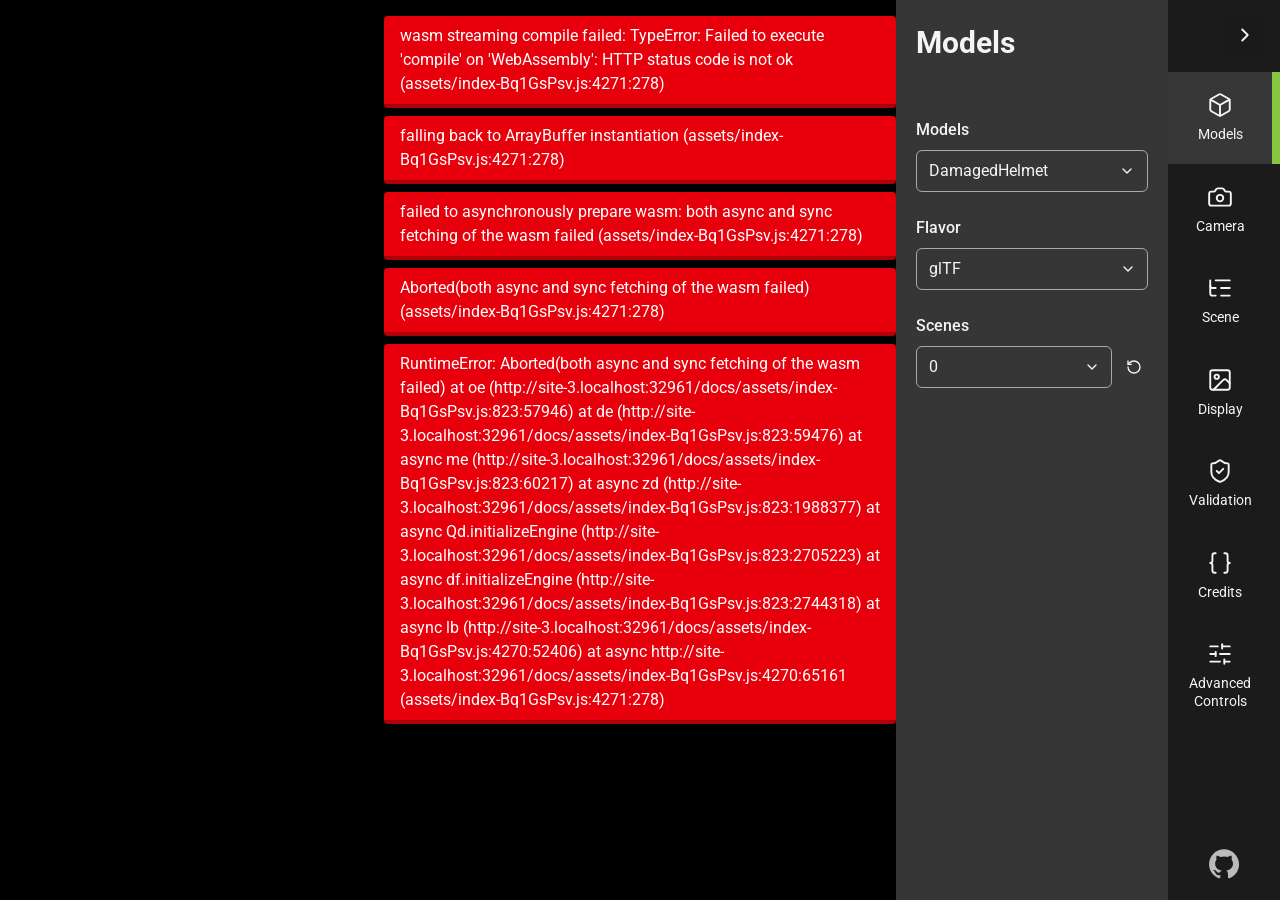
==== commit 9c357de3: "Deploying to main from @ KhronosGroup/glTF-Sample-Viewer@aebeb2dd59b4bb40f6a12669e4f0a4b6575eb539 🚀" ====
--- a/docs/index.html
+++ b/docs/index.html
@@ -14,8 +14,8 @@
 
     <link rel="preconnect" href="https://fonts.gstatic.com">
     <link href="https://fonts.googleapis.com/css2?family=Roboto:wght@400;500&display=swap" rel="stylesheet">
-  <script type="module" crossorigin src="./assets/index-BTPACn1_.js"></script>
-  <link rel="stylesheet" crossorigin href="./assets/index-ayGK-OfS.css">
+  <script type="module" crossorigin src="./assets/index-Bq1GsPsv.js"></script>
+  <link rel="stylesheet" crossorigin href="./assets/index-G9BN0_RE.css">
 </head>
 
 <body style="touch-action: none">
--- a/docs/assets/index-G9BN0_RE.css
+++ b/docs/assets/index-G9BN0_RE.css
@@ -0,0 +1,2 @@
+/*! tailwindcss v4.3.4 | MIT License | https://tailwindcss.com */
+@layer properties{@supports (((-webkit-hyphens:none)) and (not (margin-trim:block))) or ((-moz-orient:inline) and (not (color:rgb(from red r g b)))){*,:before,:after,::backdrop{--tw-translate-x:0;--tw-translate-y:0;--tw-translate-z:0;--tw-rotate-x:initial;--tw-rotate-y:initial;--tw-rotate-z:initial;--tw-skew-x:initial;--tw-skew-y:initial;--tw-space-y-reverse:0;--tw-border-style:solid;--tw-leading:initial;--tw-font-weight:initial;--tw-tracking:initial;--tw-ordinal:initial;--tw-slashed-zero:initial;--tw-numeric-figure:initial;--tw-numeric-spacing:initial;--tw-numeric-fraction:initial;--tw-shadow:0 0 #0000;--tw-shadow-color:initial;--tw-shadow-alpha:100%;--tw-inset-shadow:0 0 #0000;--tw-inset-shadow-color:initial;--tw-inset-shadow-alpha:100%;--tw-ring-color:initial;--tw-ring-shadow:0 0 #0000;--tw-inset-ring-color:initial;--tw-inset-ring-shadow:0 0 #0000;--tw-ring-inset:initial;--tw-ring-offset-width:0px;--tw-ring-offset-color:#fff;--tw-ring-offset-shadow:0 0 #0000;--tw-outline-style:solid;--tw-blur:initial;--tw-brightness:initial;--tw-contrast:initial;--tw-grayscale:initial;--tw-hue-rotate:initial;--tw-invert:initial;--tw-opacity:initial;--tw-saturate:initial;--tw-sepia:initial;--tw-drop-shadow:initial;--tw-drop-shadow-color:initial;--tw-drop-shadow-alpha:100%;--tw-drop-shadow-size:initial;--tw-backdrop-blur:initial;--tw-backdrop-brightness:initial;--tw-backdrop-contrast:initial;--tw-backdrop-grayscale:initial;--tw-backdrop-hue-rotate:initial;--tw-backdrop-invert:initial;--tw-backdrop-opacity:initial;--tw-backdrop-saturate:initial;--tw-backdrop-sepia:initial;--tw-duration:initial;--tw-ease:initial;--tw-content:""}}}@layer theme{:root,:host{--font-sans:"Roboto", sans-serif;--font-mono:ui-monospace, SFMono-Regular, Menlo, Monaco, Consolas, "Liberation Mono", "Courier New", monospace;--color-red-400:oklch(70.4% .191 22.216);--color-red-600:oklch(57.7% .245 27.325);--color-amber-400:oklch(82.8% .189 84.429);--color-amber-500:oklch(76.9% .188 70.08);--color-sky-300:oklch(82.8% .111 230.318);--color-sky-600:oklch(58.8% .158 241.966);--color-black:#000;--color-white:#fff;--spacing:.25rem;--container-lg:32rem;--text-xs:.75rem;--text-xs--line-height:calc(1 / .75);--text-sm:.875rem;--text-sm--line-height:calc(1.25 / .875);--text-base:1rem;--text-base--line-height:calc(1.5 / 1);--text-lg:1.125rem;--text-lg--line-height:calc(1.75 / 1.125);--text-xl:1.25rem;--text-xl--line-height:calc(1.75 / 1.25);--text-3xl:1.875rem;--text-3xl--line-height:calc(2.25 / 1.875);--font-weight-light:300;--font-weight-medium:500;--font-weight-semibold:600;--font-weight-bold:700;--tracking-wide:.025em;--leading-tight:1.25;--radius-sm:.25rem;--radius-md:.375rem;--radius-3xl:1.5rem;--ease-in:cubic-bezier(.4, 0, 1, 1);--ease-out:cubic-bezier(0, 0, .2, 1);--animate-spin:spin 1s linear infinite;--blur-sm:8px;--default-transition-duration:.15s;--default-transition-timing-function:cubic-bezier(.4, 0, .2, 1);--default-font-family:var(--font-sans);--default-mono-font-family:var(--font-mono);--color-accent:#87c540;--color-accent-hover:#6fa32e;--color-accent-active:#5e8c2f;--color-accent-dim:#385117;--color-surface:#363636;--color-rail:#1b1b1b;--color-rail-active:#373737;--color-rail-hover:#2c2c2c;--color-card:#424242;--color-card-inner:#4d4d4d;--color-track:#dbdbdb;--color-ink:#f5f5f5;--color-ink-dim:#f2f2f2}}@layer base{*,:after,:before,::backdrop{box-sizing:border-box;border:0 solid;margin:0;padding:0}::file-selector-button{box-sizing:border-box;border:0 solid;margin:0;padding:0}html,:host{-webkit-text-size-adjust:100%;tab-size:4;line-height:1.5;font-family:var(--default-font-family,-apple-system, BlinkMacSystemFont, "Segoe UI", Roboto, "Helvetica Neue", "Noto Sans", Arial, sans-serif, "Apple Color Emoji", "Segoe UI Emoji", "Segoe UI Symbol", "Noto Color Emoji");font-feature-settings:var(--default-font-feature-settings,normal);font-variation-settings:var(--default-font-variation-settings,normal);-webkit-tap-highlight-color:transparent}hr{height:0;color:inherit;border-top-width:1px}abbr:where([title]){-webkit-text-decoration:underline dotted;text-decoration:underline dotted}h1,h2,h3,h4,h5,h6{font-size:inherit;font-weight:inherit}a{color:inherit;-webkit-text-decoration:inherit;-webkit-text-decoration:inherit;-webkit-text-decoration:inherit;-webkit-text-decoration:inherit;text-decoration:inherit}b,strong{font-weight:bolder}code,kbd,samp,pre{font-family:var(--default-mono-font-family,ui-monospace, SFMono-Regular, Menlo, Monaco, Consolas, "Liberation Mono", "Courier New", monospace);font-feature-settings:var(--default-mono-font-feature-settings,normal);font-variation-settings:var(--default-mono-font-variation-settings,normal);font-size:1em}small{font-size:80%}sub,sup{vertical-align:baseline;font-size:75%;line-height:0;position:relative}sub{bottom:-.25em}sup{top:-.5em}table{text-indent:0;border-color:inherit;border-collapse:collapse}:-moz-focusring:where(:not(iframe)){outline:auto}progress{vertical-align:baseline}summary{display:list-item}ol,ul,menu{list-style:none}img,svg,video,canvas,audio,iframe,embed,object{vertical-align:middle;display:block}img,video{max-width:100%;height:auto}button,input,select,optgroup,textarea{font:inherit;font-feature-settings:inherit;font-variation-settings:inherit;letter-spacing:inherit;color:inherit;opacity:1;background-color:#0000;border-radius:0}::file-selector-button{font:inherit;font-feature-settings:inherit;font-variation-settings:inherit;letter-spacing:inherit;color:inherit;opacity:1;background-color:#0000;border-radius:0}:where(select:is([multiple],[size])) optgroup{font-weight:bolder}:where(select:is([multiple],[size])) optgroup option{padding-inline-start:20px}::file-selector-button{margin-inline-end:4px}::placeholder{opacity:1}@supports (not ((-webkit-appearance:-apple-pay-button))) or (contain-intrinsic-size:1px){::placeholder{color:currentColor}@supports (color:color-mix(in lab, red, red)){::placeholder{color:color-mix(in oklab, currentcolor 50%, transparent)}}}textarea{resize:vertical}::-webkit-search-decoration{-webkit-appearance:none}::-webkit-date-and-time-value{min-height:1lh;text-align:inherit}::-webkit-datetime-edit{display:inline-flex}::-webkit-datetime-edit-fields-wrapper{padding:0}::-webkit-datetime-edit{padding-block:0}::-webkit-datetime-edit-year-field{padding-block:0}::-webkit-datetime-edit-month-field{padding-block:0}::-webkit-datetime-edit-day-field{padding-block:0}::-webkit-datetime-edit-hour-field{padding-block:0}::-webkit-datetime-edit-minute-field{padding-block:0}::-webkit-datetime-edit-second-field{padding-block:0}::-webkit-datetime-edit-millisecond-field{padding-block:0}::-webkit-datetime-edit-meridiem-field{padding-block:0}::-webkit-calendar-picker-indicator{line-height:1}:-moz-ui-invalid{box-shadow:none}button,input:where([type=button],[type=reset],[type=submit]){appearance:button}::file-selector-button{appearance:button}::-webkit-inner-spin-button{height:auto}::-webkit-outer-spin-button{height:auto}[hidden]:where(:not([hidden=until-found])){display:none!important}html{--lightningcss-light: ;--lightningcss-dark:initial;color-scheme:dark;width:100%;height:100%;position:fixed;overflow:hidden}body{background-color:var(--color-surface);height:100%;color:var(--color-ink);font-family:var(--font-sans);font-size:var(--text-base);margin:0;line-height:1.5}option,optgroup{background-color:var(--color-card);color:var(--color-ink)}a:hover{color:var(--color-accent)}button:not(:disabled),[role=tab]:not(:disabled){cursor:pointer}input[type=number]{-moz-appearance:textfield}input::-webkit-outer-spin-button{-webkit-appearance:none;margin:0}input::-webkit-inner-spin-button{-webkit-appearance:none;margin:0}input:invalid{border-color:#ff3860}}@layer components;@layer utilities{.pointer-events-none{pointer-events:none}.collapse{visibility:collapse}.invisible{visibility:hidden}.visible{visibility:visible}.sr-only{clip-path:inset(50%);white-space:nowrap;border-width:0;width:1px;height:1px;margin:-1px;padding:0;position:absolute;overflow:hidden}.absolute{position:absolute}.fixed{position:fixed}.relative{position:relative}.static{position:static}.inset-0{inset:0}.inset-4{inset:calc(var(--spacing) * 4)}.inset-x-0{inset-inline:0}.inset-y-0{inset-block:0}.-top-2{top:calc(var(--spacing) * -2)}.top-1\/2{top:50%}.top-3{top:calc(var(--spacing) * 3)}.top-4{top:calc(var(--spacing) * 4)}.-right-4{right:calc(var(--spacing) * -4)}.right-2{right:calc(var(--spacing) * 2)}.right-3{right:calc(var(--spacing) * 3)}.right-4{right:calc(var(--spacing) * 4)}.bottom-6{bottom:calc(var(--spacing) * 6)}.left-1\/2{left:50%}.z-20{z-index:20}.z-30{z-index:30}.z-40{z-index:40}.z-50{z-index:50}.container{width:100%}@media (width>=40rem){.container{max-width:40rem}}@media (width>=48rem){.container{max-width:48rem}}@media (width>=64rem){.container{max-width:64rem}}@media (width>=80rem){.container{max-width:80rem}}@media (width>=96rem){.container{max-width:96rem}}.mx-2{margin-inline:calc(var(--spacing) * 2)}.my-0\!{margin-block:0!important}.my-2\.5{margin-block:calc(var(--spacing) * 2.5)}.my-4{margin-block:calc(var(--spacing) * 4)}.my-6{margin-block:calc(var(--spacing) * 6)}.my-auto{margin-block:auto}.mt-0\!{margin-top:0!important}.mt-0\.5{margin-top:calc(var(--spacing) * .5)}.mt-1{margin-top:var(--spacing)}.mt-1\.5{margin-top:calc(var(--spacing) * 1.5)}.mt-2{margin-top:calc(var(--spacing) * 2)}.mt-3{margin-top:calc(var(--spacing) * 3)}.mt-4{margin-top:calc(var(--spacing) * 4)}.mt-6{margin-top:calc(var(--spacing) * 6)}.mt-8{margin-top:calc(var(--spacing) * 8)}.mt-10{margin-top:calc(var(--spacing) * 10)}.mt-auto{margin-top:auto}.mb-1{margin-bottom:var(--spacing)}.mb-1\.5{margin-bottom:calc(var(--spacing) * 1.5)}.mb-2{margin-bottom:calc(var(--spacing) * 2)}.mb-3{margin-bottom:calc(var(--spacing) * 3)}.mb-4{margin-bottom:calc(var(--spacing) * 4)}.mb-6{margin-bottom:calc(var(--spacing) * 6)}.mb-8{margin-bottom:calc(var(--spacing) * 8)}.mb-10{margin-bottom:calc(var(--spacing) * 10)}.-ml-1{margin-left:calc(var(--spacing) * -1)}.ml-1{margin-left:var(--spacing)}.ml-1\.5{margin-left:calc(var(--spacing) * 1.5)}.block{display:block}.contents{display:contents}.flex{display:flex}.grid{display:grid}.hidden{display:none}.inline{display:inline}.inline-flex{display:inline-flex}.table{display:table}.aspect-square{aspect-ratio:1}.size-1\.5{width:calc(var(--spacing) * 1.5);height:calc(var(--spacing) * 1.5)}.size-3\.5{width:calc(var(--spacing) * 3.5);height:calc(var(--spacing) * 3.5)}.size-5{width:calc(var(--spacing) * 5);height:calc(var(--spacing) * 5)}.size-8{width:calc(var(--spacing) * 8);height:calc(var(--spacing) * 8)}.size-10{width:calc(var(--spacing) * 10);height:calc(var(--spacing) * 10)}.size-16{width:calc(var(--spacing) * 16);height:calc(var(--spacing) * 16)}.h-1{height:var(--spacing)}.h-1\.5{height:calc(var(--spacing) * 1.5)}.h-4{height:calc(var(--spacing) * 4)}.h-6{height:calc(var(--spacing) * 6)}.h-8{height:calc(var(--spacing) * 8)}.h-14{height:calc(var(--spacing) * 14)}.h-dvh{height:100dvh}.h-full{height:100%}.max-h-40{max-height:calc(var(--spacing) * 40)}.max-h-\[50vh\]{max-height:50vh}.min-h-0{min-height:0}.min-h-full{min-height:100%}.w-4{width:calc(var(--spacing) * 4)}.w-11{width:calc(var(--spacing) * 11)}.w-12{width:calc(var(--spacing) * 12)}.w-14{width:calc(var(--spacing) * 14)}.w-16{width:calc(var(--spacing) * 16)}.w-18{width:calc(var(--spacing) * 18)}.w-28{width:calc(var(--spacing) * 28)}.w-auto\!{width:auto!important}.w-full{width:100%}.w-max{width:max-content}.max-w-lg{max-width:var(--container-lg)}.min-w-0{min-width:0}.min-w-6{min-width:calc(var(--spacing) * 6)}.min-w-max{min-width:max-content}.flex-1{flex:1}.shrink-0{flex-shrink:0}.grow{flex-grow:1}.-translate-x-1\/2{--tw-translate-x:calc(calc(1 / 2 * 100%) * -1);translate:var(--tw-translate-x) var(--tw-translate-y)}.-translate-y-1\/2{--tw-translate-y:calc(calc(1 / 2 * 100%) * -1);translate:var(--tw-translate-x) var(--tw-translate-y)}.rotate-90{rotate:90deg}.transform{transform:var(--tw-rotate-x, ) var(--tw-rotate-y, ) var(--tw-rotate-z, ) var(--tw-skew-x, ) var(--tw-skew-y, )}.cursor-grab{cursor:grab}.cursor-grabbing{cursor:grabbing}.cursor-not-allowed{cursor:not-allowed}.cursor-pointer{cursor:pointer}.touch-none{touch-action:none}.resize{resize:both}.appearance-none{appearance:none}.grid-cols-3{grid-template-columns:repeat(3,minmax(0,1fr))}.grid-cols-4{grid-template-columns:repeat(4,minmax(0,1fr))}.grid-cols-\[1ch_1fr_1fr\]{grid-template-columns:1ch 1fr 1fr}.flex-col{flex-direction:column}.flex-wrap{flex-wrap:wrap}.items-center{align-items:center}.items-start{align-items:flex-start}.justify-between{justify-content:space-between}.justify-center{justify-content:center}.justify-end{justify-content:flex-end}.gap-0\.5{gap:calc(var(--spacing) * .5)}.gap-1{gap:var(--spacing)}.gap-1\.5{gap:calc(var(--spacing) * 1.5)}.gap-2{gap:calc(var(--spacing) * 2)}.gap-3{gap:calc(var(--spacing) * 3)}.gap-4{gap:calc(var(--spacing) * 4)}:where(.space-y-1\.5>:not(:last-child)){--tw-space-y-reverse:0;margin-block-start:calc(calc(var(--spacing) * 1.5) * var(--tw-space-y-reverse));margin-block-end:calc(calc(var(--spacing) * 1.5) * calc(1 - var(--tw-space-y-reverse)))}:where(.space-y-2>:not(:last-child)){--tw-space-y-reverse:0;margin-block-start:calc(calc(var(--spacing) * 2) * var(--tw-space-y-reverse));margin-block-end:calc(calc(var(--spacing) * 2) * calc(1 - var(--tw-space-y-reverse)))}:where(.space-y-4>:not(:last-child)){--tw-space-y-reverse:0;margin-block-start:calc(calc(var(--spacing) * 4) * var(--tw-space-y-reverse));margin-block-end:calc(calc(var(--spacing) * 4) * calc(1 - var(--tw-space-y-reverse)))}.gap-x-1\.5{column-gap:calc(var(--spacing) * 1.5)}.gap-x-2{column-gap:calc(var(--spacing) * 2)}.gap-x-3{column-gap:calc(var(--spacing) * 3)}.gap-y-1{row-gap:var(--spacing)}.self-start{align-self:flex-start}.truncate{text-overflow:ellipsis;white-space:nowrap;overflow:hidden}.overflow-hidden{overflow:hidden}.overflow-x-auto{overflow-x:auto}.overflow-x-hidden{overflow-x:hidden}.overflow-y-auto{overflow-y:auto}.overscroll-contain{overscroll-behavior:contain}.rounded{border-radius:.25rem}.rounded-3xl{border-radius:var(--radius-3xl)}.rounded-full{border-radius:2147483647px}.rounded-md{border-radius:var(--radius-md)}.rounded-sm{border-radius:var(--radius-sm)}.border{border-style:var(--tw-border-style);border-width:1px}.border-2{border-style:var(--tw-border-style);border-width:2px}.border-\[1\.5px\]{border-style:var(--tw-border-style);border-width:1.5px}.border-\[5px\]{border-style:var(--tw-border-style);border-width:5px}.border-t{border-top-style:var(--tw-border-style);border-top-width:1px}.border-r-8{border-right-style:var(--tw-border-style);border-right-width:8px}.border-b{border-bottom-style:var(--tw-border-style);border-bottom-width:1px}.border-b-3{border-bottom-style:var(--tw-border-style);border-bottom-width:3px}.border-dashed{--tw-border-style:dashed;border-style:dashed}.border-accent{border-color:var(--color-accent)}.border-accent\/60{border-color:#87c54099}@supports (color:color-mix(in lab, red, red)){.border-accent\/60{border-color:color-mix(in oklab, var(--color-accent) 60%, transparent)}}.border-ink-dim{border-color:var(--color-ink-dim)}.border-ink\/10{border-color:#f5f5f51a}@supports (color:color-mix(in lab, red, red)){.border-ink\/10{border-color:color-mix(in oklab, var(--color-ink) 10%, transparent)}}.border-ink\/20{border-color:#f5f5f533}@supports (color:color-mix(in lab, red, red)){.border-ink\/20{border-color:color-mix(in oklab, var(--color-ink) 20%, transparent)}}.border-ink\/35{border-color:#f5f5f559}@supports (color:color-mix(in lab, red, red)){.border-ink\/35{border-color:color-mix(in oklab, var(--color-ink) 35%, transparent)}}.border-ink\/40{border-color:#f5f5f566}@supports (color:color-mix(in lab, red, red)){.border-ink\/40{border-color:color-mix(in oklab, var(--color-ink) 40%, transparent)}}.border-ink\/60{border-color:#f5f5f599}@supports (color:color-mix(in lab, red, red)){.border-ink\/60{border-color:color-mix(in oklab, var(--color-ink) 60%, transparent)}}.border-surface{border-color:var(--color-surface)}.border-transparent{border-color:#0000}.border-t-accent{border-top-color:var(--color-accent)}.bg-\[\#333\]{background-color:#333}.bg-accent{background-color:var(--color-accent)}.bg-accent-dim{background-color:var(--color-accent-dim)}.bg-accent\/40{background-color:#87c54066}@supports (color:color-mix(in lab, red, red)){.bg-accent\/40{background-color:color-mix(in oklab, var(--color-accent) 40%, transparent)}}.bg-amber-400{background-color:var(--color-amber-400)}.bg-amber-500{background-color:var(--color-amber-500)}.bg-black\/20{background-color:#0003}@supports (color:color-mix(in lab, red, red)){.bg-black\/20{background-color:color-mix(in oklab, var(--color-black) 20%, transparent)}}.bg-black\/25{background-color:#00000040}@supports (color:color-mix(in lab, red, red)){.bg-black\/25{background-color:color-mix(in oklab, var(--color-black) 25%, transparent)}}.bg-black\/40{background-color:#0006}@supports (color:color-mix(in lab, red, red)){.bg-black\/40{background-color:color-mix(in oklab, var(--color-black) 40%, transparent)}}.bg-black\/50{background-color:#00000080}@supports (color:color-mix(in lab, red, red)){.bg-black\/50{background-color:color-mix(in oklab, var(--color-black) 50%, transparent)}}.bg-card{background-color:var(--color-card)}.bg-card-inner{background-color:var(--color-card-inner)}.bg-ink\/40{background-color:#f5f5f566}@supports (color:color-mix(in lab, red, red)){.bg-ink\/40{background-color:color-mix(in oklab, var(--color-ink) 40%, transparent)}}.bg-rail{background-color:var(--color-rail)}.bg-rail-active{background-color:var(--color-rail-active)}.bg-rail\/80{background-color:#1b1b1bcc}@supports (color:color-mix(in lab, red, red)){.bg-rail\/80{background-color:color-mix(in oklab, var(--color-rail) 80%, transparent)}}.bg-red-400{background-color:var(--color-red-400)}.bg-red-600{background-color:var(--color-red-600)}.bg-sky-300{background-color:var(--color-sky-300)}.bg-sky-600{background-color:var(--color-sky-600)}.bg-surface{background-color:var(--color-surface)}.bg-track{background-color:var(--color-track)}.bg-transparent{background-color:#0000}.bg-white{background-color:var(--color-white)}.object-contain{object-fit:contain}.object-cover{object-fit:cover}.p-0{padding:0}.p-0\.5{padding:calc(var(--spacing) * .5)}.p-1\.5{padding:calc(var(--spacing) * 1.5)}.p-2{padding:calc(var(--spacing) * 2)}.p-4{padding:calc(var(--spacing) * 4)}.px-0\.5{padding-inline:calc(var(--spacing) * .5)}.px-1{padding-inline:var(--spacing)}.px-1\.5{padding-inline:calc(var(--spacing) * 1.5)}.px-2{padding-inline:calc(var(--spacing) * 2)}.px-2\.5{padding-inline:calc(var(--spacing) * 2.5)}.px-3{padding-inline:calc(var(--spacing) * 3)}.px-4{padding-inline:calc(var(--spacing) * 4)}.px-5{padding-inline:calc(var(--spacing) * 5)}.px-16{padding-inline:calc(var(--spacing) * 16)}.py-0\.5{padding-block:calc(var(--spacing) * .5)}.py-1{padding-block:var(--spacing)}.py-1\.5{padding-block:calc(var(--spacing) * 1.5)}.py-2{padding-block:calc(var(--spacing) * 2)}.py-5{padding-block:calc(var(--spacing) * 5)}.py-12{padding-block:calc(var(--spacing) * 12)}.pt-4{padding-top:calc(var(--spacing) * 4)}.pt-6{padding-top:calc(var(--spacing) * 6)}.pt-\[8dvh\]{padding-top:8dvh}.pr-6{padding-right:calc(var(--spacing) * 6)}.pr-10{padding-right:calc(var(--spacing) * 10)}.pb-12{padding-bottom:calc(var(--spacing) * 12)}.pl-3{padding-left:calc(var(--spacing) * 3)}.text-center{text-align:center}.text-left{text-align:left}.font-mono{font-family:var(--font-mono)}.text-3xl{font-size:var(--text-3xl);line-height:var(--tw-leading,var(--text-3xl--line-height))}.text-base{font-size:var(--text-base);line-height:var(--tw-leading,var(--text-base--line-height))}.text-lg{font-size:var(--text-lg);line-height:var(--tw-leading,var(--text-lg--line-height))}.text-sm{font-size:var(--text-sm);line-height:var(--tw-leading,var(--text-sm--line-height))}.text-xl{font-size:var(--text-xl);line-height:var(--tw-leading,var(--text-xl--line-height))}.text-xs{font-size:var(--text-xs);line-height:var(--tw-leading,var(--text-xs--line-height))}.text-\[10px\]{font-size:10px}.text-\[11px\]{font-size:11px}.leading-none{--tw-leading:1;line-height:1}.leading-tight{--tw-leading:var(--leading-tight);line-height:var(--leading-tight)}.font-bold{--tw-font-weight:var(--font-weight-bold);font-weight:var(--font-weight-bold)}.font-light{--tw-font-weight:var(--font-weight-light);font-weight:var(--font-weight-light)}.font-medium{--tw-font-weight:var(--font-weight-medium);font-weight:var(--font-weight-medium)}.font-semibold{--tw-font-weight:var(--font-weight-semibold);font-weight:var(--font-weight-semibold)}.tracking-wide{--tw-tracking:var(--tracking-wide);letter-spacing:var(--tracking-wide)}.break-words{overflow-wrap:break-word}.break-all{word-break:break-all}.whitespace-nowrap{white-space:nowrap}.text-accent{color:var(--color-accent)}.text-amber-400{color:var(--color-amber-400)}.text-black{color:var(--color-black)}.text-ink{color:var(--color-ink)}.text-ink-dim{color:var(--color-ink-dim)}.text-ink\/50{color:#f5f5f580}@supports (color:color-mix(in lab, red, red)){.text-ink\/50{color:color-mix(in oklab, var(--color-ink) 50%, transparent)}}.text-ink\/60{color:#f5f5f599}@supports (color:color-mix(in lab, red, red)){.text-ink\/60{color:color-mix(in oklab, var(--color-ink) 60%, transparent)}}.text-ink\/70{color:#f5f5f5b3}@supports (color:color-mix(in lab, red, red)){.text-ink\/70{color:color-mix(in oklab, var(--color-ink) 70%, transparent)}}.text-red-400{color:var(--color-red-400)}.text-sky-300{color:var(--color-sky-300)}.text-white{color:var(--color-white)}.lowercase{text-transform:lowercase}.uppercase{text-transform:uppercase}.tabular-nums{--tw-numeric-spacing:tabular-nums;font-variant-numeric:var(--tw-ordinal, ) var(--tw-slashed-zero, ) var(--tw-numeric-figure, ) var(--tw-numeric-spacing, ) var(--tw-numeric-fraction, )}.underline{text-decoration-line:underline}.accent-accent{accent-color:var(--color-accent)}.opacity-0{opacity:0}.opacity-40{opacity:.4}.opacity-50{opacity:.5}.opacity-70{opacity:.7}.opacity-100{opacity:1}.shadow-\[0_10px_20px_rgb\(0_0_0\/0\.4\)\]{--tw-shadow:0 10px 20px var(--tw-shadow-color,#0006);box-shadow:var(--tw-inset-shadow), var(--tw-inset-ring-shadow), var(--tw-ring-offset-shadow), var(--tw-ring-shadow), var(--tw-shadow)}.shadow-lg{--tw-shadow:0 10px 15px -3px var(--tw-shadow-color,#0000001a), 0 4px 6px -4px var(--tw-shadow-color,#0000001a);box-shadow:var(--tw-inset-shadow), var(--tw-inset-ring-shadow), var(--tw-ring-offset-shadow), var(--tw-ring-shadow), var(--tw-shadow)}.ring{--tw-ring-shadow:var(--tw-ring-inset, ) 0 0 0 calc(1px + var(--tw-ring-offset-width)) var(--tw-ring-color,currentcolor);box-shadow:var(--tw-inset-shadow), var(--tw-inset-ring-shadow), var(--tw-ring-offset-shadow), var(--tw-ring-shadow), var(--tw-shadow)}.outline{outline-style:var(--tw-outline-style);outline-width:1px}.blur{--tw-blur:blur(8px);filter:var(--tw-blur, ) var(--tw-brightness, ) var(--tw-contrast, ) var(--tw-grayscale, ) var(--tw-hue-rotate, ) var(--tw-invert, ) var(--tw-saturate, ) var(--tw-sepia, ) var(--tw-drop-shadow, )}.grayscale{--tw-grayscale:grayscale(100%);filter:var(--tw-blur, ) var(--tw-brightness, ) var(--tw-contrast, ) var(--tw-grayscale, ) var(--tw-hue-rotate, ) var(--tw-invert, ) var(--tw-saturate, ) var(--tw-sepia, ) var(--tw-drop-shadow, )}.invert{--tw-invert:invert(100%);filter:var(--tw-blur, ) var(--tw-brightness, ) var(--tw-contrast, ) var(--tw-grayscale, ) var(--tw-hue-rotate, ) var(--tw-invert, ) var(--tw-saturate, ) var(--tw-sepia, ) var(--tw-drop-shadow, )}.filter{filter:var(--tw-blur, ) var(--tw-brightness, ) var(--tw-contrast, ) var(--tw-grayscale, ) var(--tw-hue-rotate, ) var(--tw-invert, ) var(--tw-saturate, ) var(--tw-sepia, ) var(--tw-drop-shadow, )}.backdrop-blur-sm{--tw-backdrop-blur:blur(var(--blur-sm));-webkit-backdrop-filter:var(--tw-backdrop-blur, ) var(--tw-backdrop-brightness, ) var(--tw-backdrop-contrast, ) var(--tw-backdrop-grayscale, ) var(--tw-backdrop-hue-rotate, ) var(--tw-backdrop-invert, ) var(--tw-backdrop-opacity, ) var(--tw-backdrop-saturate, ) var(--tw-backdrop-sepia, );backdrop-filter:var(--tw-backdrop-blur, ) var(--tw-backdrop-brightness, ) var(--tw-backdrop-contrast, ) var(--tw-backdrop-grayscale, ) var(--tw-backdrop-hue-rotate, ) var(--tw-backdrop-invert, ) var(--tw-backdrop-opacity, ) var(--tw-backdrop-saturate, ) var(--tw-backdrop-sepia, )}.transition{transition-property:color,background-color,border-color,outline-color,text-decoration-color,fill,stroke,--tw-gradient-from,--tw-gradient-via,--tw-gradient-to,opacity,box-shadow,transform,translate,scale,rotate,filter,-webkit-backdrop-filter,backdrop-filter,display,content-visibility,overlay,pointer-events;transition-timing-function:var(--tw-ease,var(--default-transition-timing-function));transition-duration:var(--tw-duration,var(--default-transition-duration))}.transition-colors{transition-property:color,background-color,border-color,outline-color,text-decoration-color,fill,stroke,--tw-gradient-from,--tw-gradient-via,--tw-gradient-to;transition-timing-function:var(--tw-ease,var(--default-transition-timing-function));transition-duration:var(--tw-duration,var(--default-transition-duration))}.transition-opacity{transition-property:opacity;transition-timing-function:var(--tw-ease,var(--default-transition-timing-function));transition-duration:var(--tw-duration,var(--default-transition-duration))}.duration-300{--tw-duration:.3s;transition-duration:.3s}.ease-in{--tw-ease:var(--ease-in);transition-timing-function:var(--ease-in)}.ease-out{--tw-ease:var(--ease-out);transition-timing-function:var(--ease-out)}.outline-none{--tw-outline-style:none;outline-style:none}.select-none{-webkit-user-select:none;user-select:none}:is(:where(.peer):checked~.peer-checked\:bg-accent){background-color:var(--color-accent)}:is(:where(.peer):disabled~.peer-disabled\:opacity-50){opacity:.5}.placeholder\:text-ink\/40::placeholder{color:#f5f5f566}@supports (color:color-mix(in lab, red, red)){.placeholder\:text-ink\/40::placeholder{color:color-mix(in oklab, var(--color-ink) 40%, transparent)}}.after\:block:after{content:var(--tw-content);display:block}.after\:h-5:after{content:var(--tw-content);height:calc(var(--spacing) * 5)}.after\:w-5:after{content:var(--tw-content);width:calc(var(--spacing) * 5)}.after\:rounded-full:after{content:var(--tw-content);border-radius:2147483647px}.after\:bg-white:after{content:var(--tw-content);background-color:var(--color-white)}.after\:ease-out:after{content:var(--tw-content);--tw-ease:var(--ease-out);transition-timing-function:var(--ease-out)}:is(:where(.peer):checked~.peer-checked\:after\:translate-x-5):after{content:var(--tw-content);--tw-translate-x:calc(var(--spacing) * 5);translate:var(--tw-translate-x) var(--tw-translate-y)}.first\:mt-0:first-child{margin-top:0}.first\:rounded-t-md:first-child{border-top-left-radius:var(--radius-md);border-top-right-radius:var(--radius-md)}.last\:rounded-b-md:last-child{border-bottom-right-radius:var(--radius-md);border-bottom-left-radius:var(--radius-md)}@media (hover:hover){.hover\:border-ink:hover{border-color:var(--color-ink)}.hover\:bg-accent-dim:hover{background-color:var(--color-accent-dim)}.hover\:bg-accent-hover:hover{background-color:var(--color-accent-hover)}.hover\:bg-card:hover{background-color:var(--color-card)}.hover\:bg-card-inner:hover{background-color:var(--color-card-inner)}.hover\:bg-rail:hover{background-color:var(--color-rail)}.hover\:bg-rail-hover:hover{background-color:var(--color-rail-hover)}.hover\:text-accent-hover:hover{color:var(--color-accent-hover)}.hover\:text-ink:hover{color:var(--color-ink)}.hover\:underline:hover{text-decoration-line:underline}.hover\:opacity-100:hover{opacity:1}.hover\:brightness-110:hover{--tw-brightness:brightness(110%);filter:var(--tw-blur, ) var(--tw-brightness, ) var(--tw-contrast, ) var(--tw-grayscale, ) var(--tw-hue-rotate, ) var(--tw-invert, ) var(--tw-saturate, ) var(--tw-sepia, ) var(--tw-drop-shadow, )}}.focus\:border-accent:focus{border-color:var(--color-accent)}.focus\:outline-none:focus{--tw-outline-style:none;outline-style:none}.focus-visible\:outline:focus-visible{outline-style:var(--tw-outline-style);outline-width:1px}.focus-visible\:outline-2:focus-visible{outline-style:var(--tw-outline-style);outline-width:2px}.focus-visible\:-outline-offset-2:focus-visible{outline-offset:calc(2px * -1)}.focus-visible\:outline-offset-2:focus-visible{outline-offset:2px}.focus-visible\:outline-accent:focus-visible{outline-color:var(--color-accent)}.active\:bg-accent-active:active{background-color:var(--color-accent-active)}.active\:bg-accent-dim:active{background-color:var(--color-accent-dim)}.disabled\:cursor-not-allowed:disabled{cursor:not-allowed}.disabled\:opacity-50:disabled{opacity:.5}@media (prefers-reduced-motion:no-preference){.motion-safe\:animate-spin{animation:var(--animate-spin)}.motion-safe\:transition-transform{transition-property:transform,translate,scale,rotate;transition-timing-function:var(--tw-ease,var(--default-transition-timing-function));transition-duration:var(--tw-duration,var(--default-transition-duration))}.motion-safe\:duration-200{--tw-duration:.2s;transition-duration:.2s}@media (hover:hover){:is(:where(.group):hover .motion-safe\:group-hover\:-rotate-45){rotate:-45deg}}.motion-safe\:after\:transition-transform:after{content:var(--tw-content);transition-property:transform,translate,scale,rotate;transition-timing-function:var(--tw-ease,var(--default-transition-timing-function));transition-duration:var(--tw-duration,var(--default-transition-duration))}}@media (width>=40rem){.sm\:static{position:static}.sm\:w-96{width:calc(var(--spacing) * 96)}.sm\:shrink-0{flex-shrink:0}}.\[\&\:\:-webkit-color-swatch\]\:border::-webkit-color-swatch{border-style:var(--tw-border-style);border-width:1px}.\[\&\:\:-webkit-color-swatch\]\:border-ink-dim::-webkit-color-swatch{border-color:var(--color-ink-dim)}.\[\&\:\:-webkit-color-swatch-wrapper\]\:p-0::-webkit-color-swatch-wrapper{padding:0}.\[data-testid\=\'panel\'\]\:visible:is(){visibility:visible}}@property --tw-translate-x{syntax:"*";inherits:false;initial-value:0}@property --tw-translate-y{syntax:"*";inherits:false;initial-value:0}@property --tw-translate-z{syntax:"*";inherits:false;initial-value:0}@property --tw-rotate-x{syntax:"*";inherits:false}@property --tw-rotate-y{syntax:"*";inherits:false}@property --tw-rotate-z{syntax:"*";inherits:false}@property --tw-skew-x{syntax:"*";inherits:false}@property --tw-skew-y{syntax:"*";inherits:false}@property --tw-space-y-reverse{syntax:"*";inherits:false;initial-value:0}@property --tw-border-style{syntax:"*";inherits:false;initial-value:solid}@property --tw-leading{syntax:"*";inherits:false}@property --tw-font-weight{syntax:"*";inherits:false}@property --tw-tracking{syntax:"*";inherits:false}@property --tw-ordinal{syntax:"*";inherits:false}@property --tw-slashed-zero{syntax:"*";inherits:false}@property --tw-numeric-figure{syntax:"*";inherits:false}@property --tw-numeric-spacing{syntax:"*";inherits:false}@property --tw-numeric-fraction{syntax:"*";inherits:false}@property --tw-shadow{syntax:"*";inherits:false;initial-value:0 0 #0000}@property --tw-shadow-color{syntax:"*";inherits:false}@property --tw-shadow-alpha{syntax:"<percentage>";inherits:false;initial-value:100%}@property --tw-inset-shadow{syntax:"*";inherits:false;initial-value:0 0 #0000}@property --tw-inset-shadow-color{syntax:"*";inherits:false}@property --tw-inset-shadow-alpha{syntax:"<percentage>";inherits:false;initial-value:100%}@property --tw-ring-color{syntax:"*";inherits:false}@property --tw-ring-shadow{syntax:"*";inherits:false;initial-value:0 0 #0000}@property --tw-inset-ring-color{syntax:"*";inherits:false}@property --tw-inset-ring-shadow{syntax:"*";inherits:false;initial-value:0 0 #0000}@property --tw-ring-inset{syntax:"*";inherits:false}@property --tw-ring-offset-width{syntax:"<length>";inherits:false;initial-value:0}@property --tw-ring-offset-color{syntax:"*";inherits:false;initial-value:#fff}@property --tw-ring-offset-shadow{syntax:"*";inherits:false;initial-value:0 0 #0000}@property --tw-outline-style{syntax:"*";inherits:false;initial-value:solid}@property --tw-blur{syntax:"*";inherits:false}@property --tw-brightness{syntax:"*";inherits:false}@property --tw-contrast{syntax:"*";inherits:false}@property --tw-grayscale{syntax:"*";inherits:false}@property --tw-hue-rotate{syntax:"*";inherits:false}@property --tw-invert{syntax:"*";inherits:false}@property --tw-opacity{syntax:"*";inherits:false}@property --tw-saturate{syntax:"*";inherits:false}@property --tw-sepia{syntax:"*";inherits:false}@property --tw-drop-shadow{syntax:"*";inherits:false}@property --tw-drop-shadow-color{syntax:"*";inherits:false}@property --tw-drop-shadow-alpha{syntax:"<percentage>";inherits:false;initial-value:100%}@property --tw-drop-shadow-size{syntax:"*";inherits:false}@property --tw-backdrop-blur{syntax:"*";inherits:false}@property --tw-backdrop-brightness{syntax:"*";inherits:false}@property --tw-backdrop-contrast{syntax:"*";inherits:false}@property --tw-backdrop-grayscale{syntax:"*";inherits:false}@property --tw-backdrop-hue-rotate{syntax:"*";inherits:false}@property --tw-backdrop-invert{syntax:"*";inherits:false}@property --tw-backdrop-opacity{syntax:"*";inherits:false}@property --tw-backdrop-saturate{syntax:"*";inherits:false}@property --tw-backdrop-sepia{syntax:"*";inherits:false}@property --tw-duration{syntax:"*";inherits:false}@property --tw-ease{syntax:"*";inherits:false}@property --tw-content{syntax:"*";inherits:false;initial-value:""}@keyframes spin{to{transform:rotate(360deg)}}
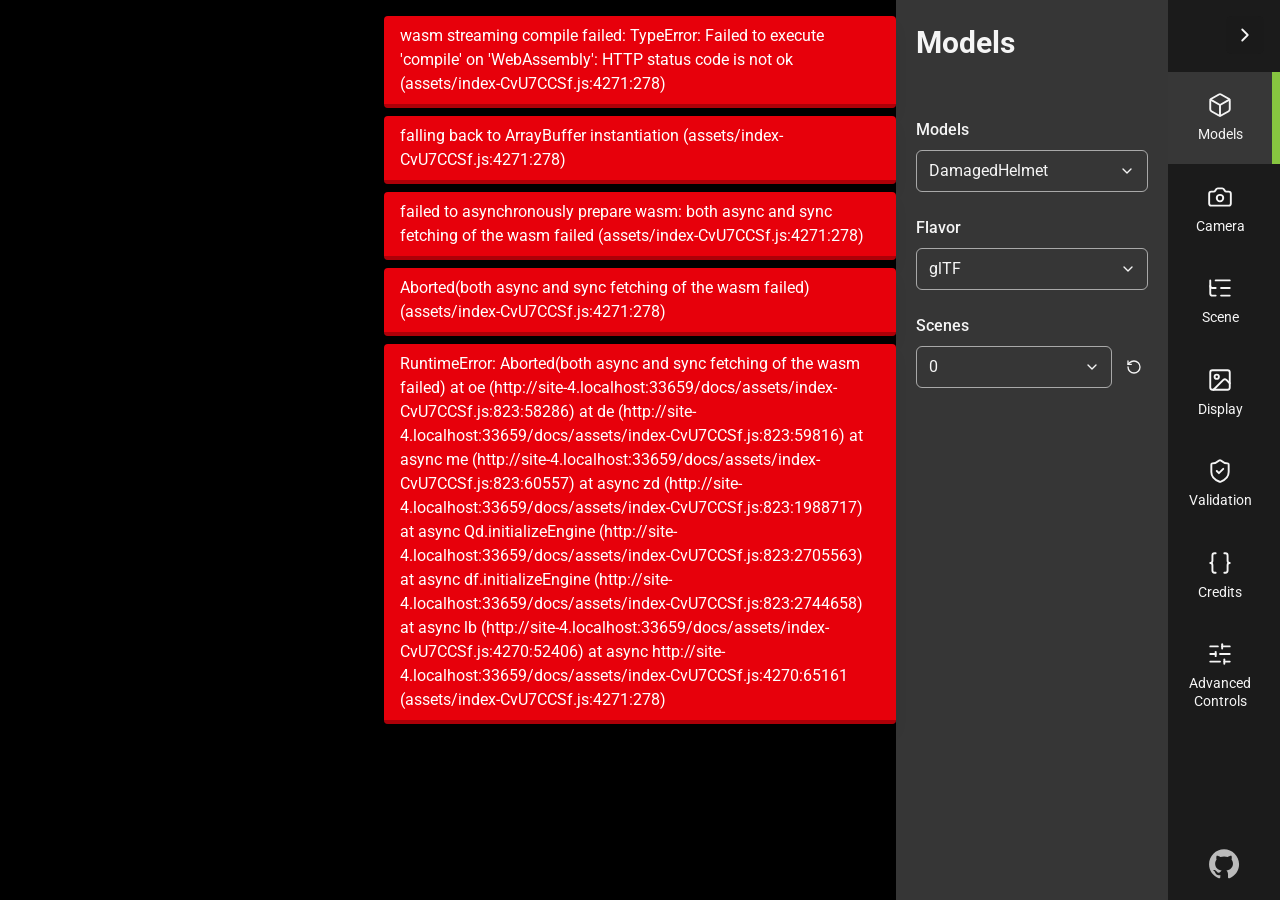
==== commit cf88192f: "Deploying to main from @ KhronosGroup/glTF-Sample-Viewer@8be392572d5def1cd6d18d3487e0b959c6f3c7c5 🚀" ====
--- a/docs/index.html
+++ b/docs/index.html
@@ -14,7 +14,7 @@
 
     <link rel="preconnect" href="https://fonts.gstatic.com">
     <link href="https://fonts.googleapis.com/css2?family=Roboto:wght@400;500&display=swap" rel="stylesheet">
-  <script type="module" crossorigin src="./assets/index-Bq1GsPsv.js"></script>
+  <script type="module" crossorigin src="./assets/index-CvU7CCSf.js"></script>
   <link rel="stylesheet" crossorigin href="./assets/index-G9BN0_RE.css">
 </head>
 
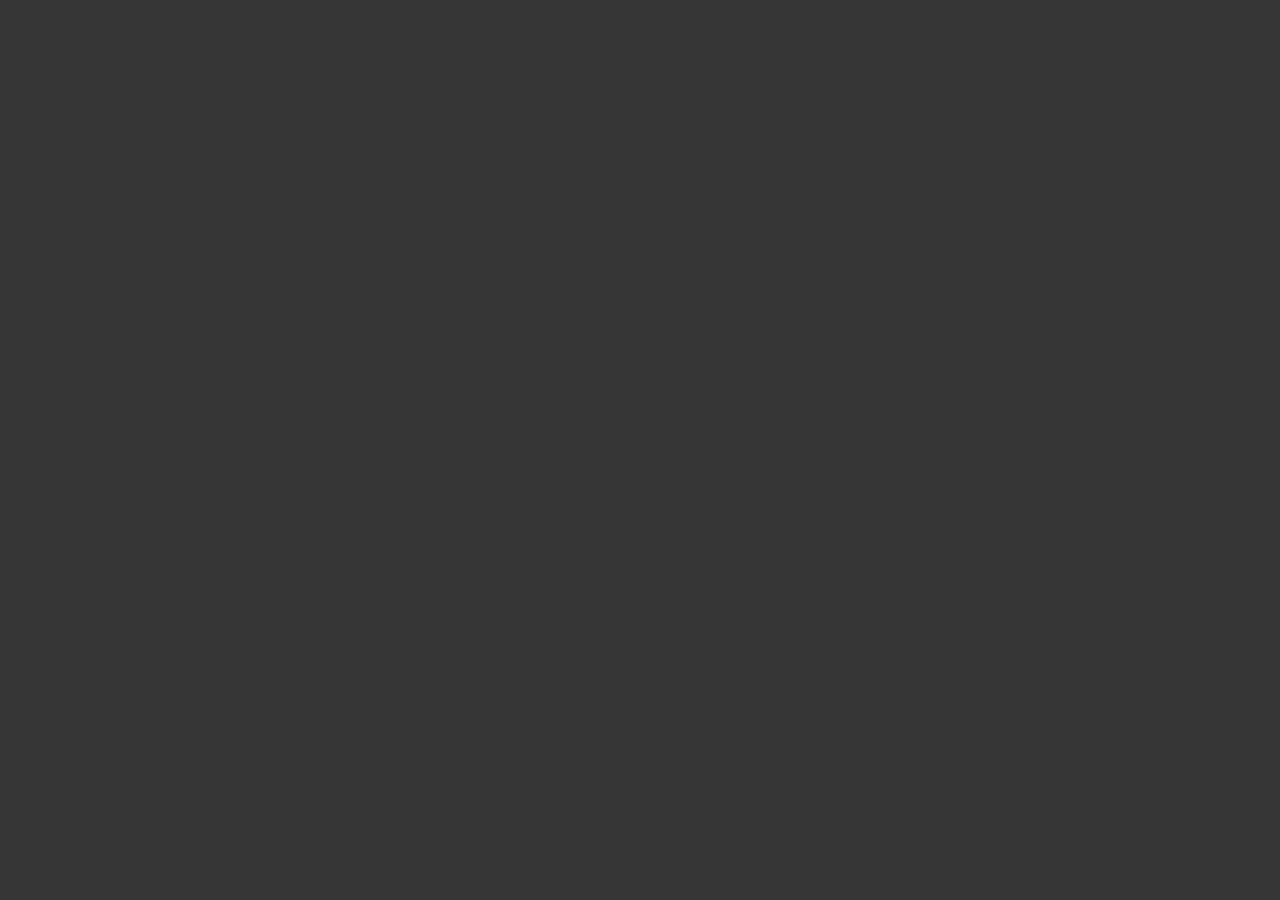
==== commit 972ba745: "Deploying to main from @ KhronosGroup/glTF-Sample-Viewer@b34e9742145de247416fe9ca670611d566c4aa56 🚀" ====
--- a/docs/index.html
+++ b/docs/index.html
@@ -14,8 +14,8 @@
 
     <link rel="preconnect" href="https://fonts.gstatic.com">
     <link href="https://fonts.googleapis.com/css2?family=Roboto:wght@400;500&display=swap" rel="stylesheet">
-  <script type="module" crossorigin src="./assets/index-CvU7CCSf.js"></script>
-  <link rel="stylesheet" crossorigin href="./assets/index-G9BN0_RE.css">
+  <script type="module" crossorigin src="./assets/index-CR4Bmthw.js"></script>
+  <link rel="stylesheet" crossorigin href="./assets/index-CIj11kfo.css">
 </head>
 
 <body style="touch-action: none">
--- a/docs/assets/index-CIj11kfo.css
+++ b/docs/assets/index-CIj11kfo.css
@@ -0,0 +1,2 @@
+/*! tailwindcss v4.3.4 | MIT License | https://tailwindcss.com */
+@layer properties{@supports (((-webkit-hyphens:none)) and (not (margin-trim:block))) or ((-moz-orient:inline) and (not (color:rgb(from red r g b)))){*,:before,:after,::backdrop{--tw-translate-x:0;--tw-translate-y:0;--tw-translate-z:0;--tw-rotate-x:initial;--tw-rotate-y:initial;--tw-rotate-z:initial;--tw-skew-x:initial;--tw-skew-y:initial;--tw-space-y-reverse:0;--tw-border-style:solid;--tw-leading:initial;--tw-font-weight:initial;--tw-tracking:initial;--tw-ordinal:initial;--tw-slashed-zero:initial;--tw-numeric-figure:initial;--tw-numeric-spacing:initial;--tw-numeric-fraction:initial;--tw-shadow:0 0 #0000;--tw-shadow-color:initial;--tw-shadow-alpha:100%;--tw-inset-shadow:0 0 #0000;--tw-inset-shadow-color:initial;--tw-inset-shadow-alpha:100%;--tw-ring-color:initial;--tw-ring-shadow:0 0 #0000;--tw-inset-ring-color:initial;--tw-inset-ring-shadow:0 0 #0000;--tw-ring-inset:initial;--tw-ring-offset-width:0px;--tw-ring-offset-color:#fff;--tw-ring-offset-shadow:0 0 #0000;--tw-outline-style:solid;--tw-blur:initial;--tw-brightness:initial;--tw-contrast:initial;--tw-grayscale:initial;--tw-hue-rotate:initial;--tw-invert:initial;--tw-opacity:initial;--tw-saturate:initial;--tw-sepia:initial;--tw-drop-shadow:initial;--tw-drop-shadow-color:initial;--tw-drop-shadow-alpha:100%;--tw-drop-shadow-size:initial;--tw-backdrop-blur:initial;--tw-backdrop-brightness:initial;--tw-backdrop-contrast:initial;--tw-backdrop-grayscale:initial;--tw-backdrop-hue-rotate:initial;--tw-backdrop-invert:initial;--tw-backdrop-opacity:initial;--tw-backdrop-saturate:initial;--tw-backdrop-sepia:initial;--tw-duration:initial;--tw-ease:initial;--tw-content:""}}}@layer theme{:root,:host{--font-sans:"Roboto", sans-serif;--font-mono:ui-monospace, SFMono-Regular, Menlo, Monaco, Consolas, "Liberation Mono", "Courier New", monospace;--color-red-400:oklch(70.4% .191 22.216);--color-red-600:oklch(57.7% .245 27.325);--color-amber-400:oklch(82.8% .189 84.429);--color-amber-500:oklch(76.9% .188 70.08);--color-sky-300:oklch(82.8% .111 230.318);--color-sky-600:oklch(58.8% .158 241.966);--color-black:#000;--color-white:#fff;--spacing:.25rem;--container-lg:32rem;--text-xs:.75rem;--text-xs--line-height:calc(1 / .75);--text-sm:.875rem;--text-sm--line-height:calc(1.25 / .875);--text-base:1rem;--text-base--line-height:calc(1.5 / 1);--text-lg:1.125rem;--text-lg--line-height:calc(1.75 / 1.125);--text-xl:1.25rem;--text-xl--line-height:calc(1.75 / 1.25);--text-3xl:1.875rem;--text-3xl--line-height:calc(2.25 / 1.875);--font-weight-light:300;--font-weight-medium:500;--font-weight-semibold:600;--font-weight-bold:700;--tracking-wide:.025em;--leading-tight:1.25;--radius-sm:.25rem;--radius-md:.375rem;--radius-3xl:1.5rem;--ease-in:cubic-bezier(.4, 0, 1, 1);--ease-out:cubic-bezier(0, 0, .2, 1);--animate-spin:spin 1s linear infinite;--blur-sm:8px;--default-transition-duration:.15s;--default-transition-timing-function:cubic-bezier(.4, 0, .2, 1);--default-font-family:var(--font-sans);--default-mono-font-family:var(--font-mono);--color-accent:#87c540;--color-accent-hover:#6fa32e;--color-accent-active:#5e8c2f;--color-accent-dim:#385117;--color-surface:#363636;--color-rail:#1b1b1b;--color-rail-active:#373737;--color-rail-hover:#2c2c2c;--color-card:#424242;--color-card-inner:#4d4d4d;--color-track:#dbdbdb;--color-ink:#f5f5f5;--color-ink-dim:#f2f2f2}}@layer base{*,:after,:before,::backdrop{box-sizing:border-box;border:0 solid;margin:0;padding:0}::file-selector-button{box-sizing:border-box;border:0 solid;margin:0;padding:0}html,:host{-webkit-text-size-adjust:100%;tab-size:4;line-height:1.5;font-family:var(--default-font-family,-apple-system, BlinkMacSystemFont, "Segoe UI", Roboto, "Helvetica Neue", "Noto Sans", Arial, sans-serif, "Apple Color Emoji", "Segoe UI Emoji", "Segoe UI Symbol", "Noto Color Emoji");font-feature-settings:var(--default-font-feature-settings,normal);font-variation-settings:var(--default-font-variation-settings,normal);-webkit-tap-highlight-color:transparent}hr{height:0;color:inherit;border-top-width:1px}abbr:where([title]){-webkit-text-decoration:underline dotted;text-decoration:underline dotted}h1,h2,h3,h4,h5,h6{font-size:inherit;font-weight:inherit}a{color:inherit;-webkit-text-decoration:inherit;-webkit-text-decoration:inherit;-webkit-text-decoration:inherit;-webkit-text-decoration:inherit;text-decoration:inherit}b,strong{font-weight:bolder}code,kbd,samp,pre{font-family:var(--default-mono-font-family,ui-monospace, SFMono-Regular, Menlo, Monaco, Consolas, "Liberation Mono", "Courier New", monospace);font-feature-settings:var(--default-mono-font-feature-settings,normal);font-variation-settings:var(--default-mono-font-variation-settings,normal);font-size:1em}small{font-size:80%}sub,sup{vertical-align:baseline;font-size:75%;line-height:0;position:relative}sub{bottom:-.25em}sup{top:-.5em}table{text-indent:0;border-color:inherit;border-collapse:collapse}:-moz-focusring:where(:not(iframe)){outline:auto}progress{vertical-align:baseline}summary{display:list-item}ol,ul,menu{list-style:none}img,svg,video,canvas,audio,iframe,embed,object{vertical-align:middle;display:block}img,video{max-width:100%;height:auto}button,input,select,optgroup,textarea{font:inherit;font-feature-settings:inherit;font-variation-settings:inherit;letter-spacing:inherit;color:inherit;opacity:1;background-color:#0000;border-radius:0}::file-selector-button{font:inherit;font-feature-settings:inherit;font-variation-settings:inherit;letter-spacing:inherit;color:inherit;opacity:1;background-color:#0000;border-radius:0}:where(select:is([multiple],[size])) optgroup{font-weight:bolder}:where(select:is([multiple],[size])) optgroup option{padding-inline-start:20px}::file-selector-button{margin-inline-end:4px}::placeholder{opacity:1}@supports (not ((-webkit-appearance:-apple-pay-button))) or (contain-intrinsic-size:1px){::placeholder{color:currentColor}@supports (color:color-mix(in lab, red, red)){::placeholder{color:color-mix(in oklab, currentcolor 50%, transparent)}}}textarea{resize:vertical}::-webkit-search-decoration{-webkit-appearance:none}::-webkit-date-and-time-value{min-height:1lh;text-align:inherit}::-webkit-datetime-edit{display:inline-flex}::-webkit-datetime-edit-fields-wrapper{padding:0}::-webkit-datetime-edit{padding-block:0}::-webkit-datetime-edit-year-field{padding-block:0}::-webkit-datetime-edit-month-field{padding-block:0}::-webkit-datetime-edit-day-field{padding-block:0}::-webkit-datetime-edit-hour-field{padding-block:0}::-webkit-datetime-edit-minute-field{padding-block:0}::-webkit-datetime-edit-second-field{padding-block:0}::-webkit-datetime-edit-millisecond-field{padding-block:0}::-webkit-datetime-edit-meridiem-field{padding-block:0}::-webkit-calendar-picker-indicator{line-height:1}:-moz-ui-invalid{box-shadow:none}button,input:where([type=button],[type=reset],[type=submit]){appearance:button}::file-selector-button{appearance:button}::-webkit-inner-spin-button{height:auto}::-webkit-outer-spin-button{height:auto}[hidden]:where(:not([hidden=until-found])){display:none!important}html{--lightningcss-light: ;--lightningcss-dark:initial;color-scheme:dark;width:100%;height:100%;position:fixed;overflow:hidden}body{background-color:var(--color-surface);height:100%;color:var(--color-ink);font-family:var(--font-sans);font-size:var(--text-base);margin:0;line-height:1.5}option,optgroup{background-color:var(--color-card);color:var(--color-ink)}a:hover{color:var(--color-accent)}button:not(:disabled),[role=tab]:not(:disabled){cursor:pointer}input[type=number]{-moz-appearance:textfield}input::-webkit-outer-spin-button{-webkit-appearance:none;margin:0}input::-webkit-inner-spin-button{-webkit-appearance:none;margin:0}input:invalid{border-color:#ff3860}}@layer components;@layer utilities{.pointer-events-none{pointer-events:none}.collapse{visibility:collapse}.invisible{visibility:hidden}.visible{visibility:visible}.sr-only{clip-path:inset(50%);white-space:nowrap;border-width:0;width:1px;height:1px;margin:-1px;padding:0;position:absolute;overflow:hidden}.absolute{position:absolute}.fixed{position:fixed}.relative{position:relative}.static{position:static}.inset-0{inset:0}.inset-4{inset:calc(var(--spacing) * 4)}.inset-x-0{inset-inline:0}.inset-y-0{inset-block:0}.-top-2{top:calc(var(--spacing) * -2)}.top-1\/2{top:50%}.top-3{top:calc(var(--spacing) * 3)}.top-4{top:calc(var(--spacing) * 4)}.-right-4{right:calc(var(--spacing) * -4)}.right-2{right:calc(var(--spacing) * 2)}.right-3{right:calc(var(--spacing) * 3)}.right-4{right:calc(var(--spacing) * 4)}.bottom-6{bottom:calc(var(--spacing) * 6)}.left-1\/2{left:50%}.z-20{z-index:20}.z-30{z-index:30}.z-40{z-index:40}.z-50{z-index:50}.container{width:100%}@media (width>=40rem){.container{max-width:40rem}}@media (width>=48rem){.container{max-width:48rem}}@media (width>=64rem){.container{max-width:64rem}}@media (width>=80rem){.container{max-width:80rem}}@media (width>=96rem){.container{max-width:96rem}}.mx-2{margin-inline:calc(var(--spacing) * 2)}.my-0\!{margin-block:0!important}.my-2\.5{margin-block:calc(var(--spacing) * 2.5)}.my-4{margin-block:calc(var(--spacing) * 4)}.my-6{margin-block:calc(var(--spacing) * 6)}.my-auto{margin-block:auto}.mt-0\!{margin-top:0!important}.mt-0\.5{margin-top:calc(var(--spacing) * .5)}.mt-1{margin-top:var(--spacing)}.mt-1\.5{margin-top:calc(var(--spacing) * 1.5)}.mt-2{margin-top:calc(var(--spacing) * 2)}.mt-3{margin-top:calc(var(--spacing) * 3)}.mt-4{margin-top:calc(var(--spacing) * 4)}.mt-6{margin-top:calc(var(--spacing) * 6)}.mt-8{margin-top:calc(var(--spacing) * 8)}.mt-10{margin-top:calc(var(--spacing) * 10)}.mt-auto{margin-top:auto}.mb-1{margin-bottom:var(--spacing)}.mb-1\.5{margin-bottom:calc(var(--spacing) * 1.5)}.mb-2{margin-bottom:calc(var(--spacing) * 2)}.mb-3{margin-bottom:calc(var(--spacing) * 3)}.mb-4{margin-bottom:calc(var(--spacing) * 4)}.mb-6{margin-bottom:calc(var(--spacing) * 6)}.mb-8{margin-bottom:calc(var(--spacing) * 8)}.mb-10{margin-bottom:calc(var(--spacing) * 10)}.-ml-1{margin-left:calc(var(--spacing) * -1)}.ml-1{margin-left:var(--spacing)}.ml-1\.5{margin-left:calc(var(--spacing) * 1.5)}.block{display:block}.contents{display:contents}.flex{display:flex}.grid{display:grid}.hidden{display:none}.inline{display:inline}.inline-flex{display:inline-flex}.table{display:table}.aspect-square{aspect-ratio:1}.size-1\.5{width:calc(var(--spacing) * 1.5);height:calc(var(--spacing) * 1.5)}.size-3\.5{width:calc(var(--spacing) * 3.5);height:calc(var(--spacing) * 3.5)}.size-5{width:calc(var(--spacing) * 5);height:calc(var(--spacing) * 5)}.size-8{width:calc(var(--spacing) * 8);height:calc(var(--spacing) * 8)}.size-10{width:calc(var(--spacing) * 10);height:calc(var(--spacing) * 10)}.size-16{width:calc(var(--spacing) * 16);height:calc(var(--spacing) * 16)}.h-1{height:var(--spacing)}.h-1\.5{height:calc(var(--spacing) * 1.5)}.h-4{height:calc(var(--spacing) * 4)}.h-6{height:calc(var(--spacing) * 6)}.h-8{height:calc(var(--spacing) * 8)}.h-14{height:calc(var(--spacing) * 14)}.h-dvh{height:100dvh}.h-full{height:100%}.max-h-40{max-height:calc(var(--spacing) * 40)}.max-h-\[50vh\]{max-height:50vh}.min-h-0{min-height:0}.min-h-full{min-height:100%}.w-4{width:calc(var(--spacing) * 4)}.w-11{width:calc(var(--spacing) * 11)}.w-12{width:calc(var(--spacing) * 12)}.w-14{width:calc(var(--spacing) * 14)}.w-18{width:calc(var(--spacing) * 18)}.w-28{width:calc(var(--spacing) * 28)}.w-auto\!{width:auto!important}.w-full{width:100%}.max-w-lg{max-width:var(--container-lg)}.min-w-0{min-width:0}.min-w-6{min-width:calc(var(--spacing) * 6)}.min-w-max{min-width:max-content}.flex-1{flex:1}.shrink-0{flex-shrink:0}.grow{flex-grow:1}.-translate-x-1\/2{--tw-translate-x:calc(calc(1 / 2 * 100%) * -1);translate:var(--tw-translate-x) var(--tw-translate-y)}.-translate-y-1\/2{--tw-translate-y:calc(calc(1 / 2 * 100%) * -1);translate:var(--tw-translate-x) var(--tw-translate-y)}.rotate-90{rotate:90deg}.transform{transform:var(--tw-rotate-x, ) var(--tw-rotate-y, ) var(--tw-rotate-z, ) var(--tw-skew-x, ) var(--tw-skew-y, )}.cursor-grab{cursor:grab}.cursor-grabbing{cursor:grabbing}.cursor-not-allowed{cursor:not-allowed}.cursor-pointer{cursor:pointer}.touch-none{touch-action:none}.resize{resize:both}.appearance-none{appearance:none}.grid-cols-3{grid-template-columns:repeat(3,minmax(0,1fr))}.grid-cols-4{grid-template-columns:repeat(4,minmax(0,1fr))}.grid-cols-\[1ch_1fr_1fr\]{grid-template-columns:1ch 1fr 1fr}.flex-col{flex-direction:column}.flex-wrap{flex-wrap:wrap}.items-center{align-items:center}.items-start{align-items:flex-start}.justify-between{justify-content:space-between}.justify-center{justify-content:center}.justify-end{justify-content:flex-end}.gap-0\.5{gap:calc(var(--spacing) * .5)}.gap-1{gap:var(--spacing)}.gap-1\.5{gap:calc(var(--spacing) * 1.5)}.gap-2{gap:calc(var(--spacing) * 2)}.gap-2\.5{gap:calc(var(--spacing) * 2.5)}.gap-3{gap:calc(var(--spacing) * 3)}.gap-4{gap:calc(var(--spacing) * 4)}:where(.space-y-1\.5>:not(:last-child)){--tw-space-y-reverse:0;margin-block-start:calc(calc(var(--spacing) * 1.5) * var(--tw-space-y-reverse));margin-block-end:calc(calc(var(--spacing) * 1.5) * calc(1 - var(--tw-space-y-reverse)))}:where(.space-y-2>:not(:last-child)){--tw-space-y-reverse:0;margin-block-start:calc(calc(var(--spacing) * 2) * var(--tw-space-y-reverse));margin-block-end:calc(calc(var(--spacing) * 2) * calc(1 - var(--tw-space-y-reverse)))}:where(.space-y-3>:not(:last-child)){--tw-space-y-reverse:0;margin-block-start:calc(calc(var(--spacing) * 3) * var(--tw-space-y-reverse));margin-block-end:calc(calc(var(--spacing) * 3) * calc(1 - var(--tw-space-y-reverse)))}:where(.space-y-4>:not(:last-child)){--tw-space-y-reverse:0;margin-block-start:calc(calc(var(--spacing) * 4) * var(--tw-space-y-reverse));margin-block-end:calc(calc(var(--spacing) * 4) * calc(1 - var(--tw-space-y-reverse)))}.gap-x-1\.5{column-gap:calc(var(--spacing) * 1.5)}.gap-x-2{column-gap:calc(var(--spacing) * 2)}.gap-x-3{column-gap:calc(var(--spacing) * 3)}.gap-y-1{row-gap:var(--spacing)}.self-start{align-self:flex-start}.truncate{text-overflow:ellipsis;white-space:nowrap;overflow:hidden}.overflow-hidden{overflow:hidden}.overflow-x-auto{overflow-x:auto}.overflow-x-hidden{overflow-x:hidden}.overflow-y-auto{overflow-y:auto}.overscroll-contain{overscroll-behavior:contain}.rounded{border-radius:.25rem}.rounded-3xl{border-radius:var(--radius-3xl)}.rounded-full{border-radius:2147483647px}.rounded-md{border-radius:var(--radius-md)}.rounded-sm{border-radius:var(--radius-sm)}.border{border-style:var(--tw-border-style);border-width:1px}.border-2{border-style:var(--tw-border-style);border-width:2px}.border-\[1\.5px\]{border-style:var(--tw-border-style);border-width:1.5px}.border-\[5px\]{border-style:var(--tw-border-style);border-width:5px}.border-t{border-top-style:var(--tw-border-style);border-top-width:1px}.border-r-8{border-right-style:var(--tw-border-style);border-right-width:8px}.border-b{border-bottom-style:var(--tw-border-style);border-bottom-width:1px}.border-b-3{border-bottom-style:var(--tw-border-style);border-bottom-width:3px}.border-dashed{--tw-border-style:dashed;border-style:dashed}.border-accent{border-color:var(--color-accent)}.border-accent\/60{border-color:#87c54099}@supports (color:color-mix(in lab, red, red)){.border-accent\/60{border-color:color-mix(in oklab, var(--color-accent) 60%, transparent)}}.border-ink-dim{border-color:var(--color-ink-dim)}.border-ink\/10{border-color:#f5f5f51a}@supports (color:color-mix(in lab, red, red)){.border-ink\/10{border-color:color-mix(in oklab, var(--color-ink) 10%, transparent)}}.border-ink\/20{border-color:#f5f5f533}@supports (color:color-mix(in lab, red, red)){.border-ink\/20{border-color:color-mix(in oklab, var(--color-ink) 20%, transparent)}}.border-ink\/35{border-color:#f5f5f559}@supports (color:color-mix(in lab, red, red)){.border-ink\/35{border-color:color-mix(in oklab, var(--color-ink) 35%, transparent)}}.border-ink\/40{border-color:#f5f5f566}@supports (color:color-mix(in lab, red, red)){.border-ink\/40{border-color:color-mix(in oklab, var(--color-ink) 40%, transparent)}}.border-ink\/60{border-color:#f5f5f599}@supports (color:color-mix(in lab, red, red)){.border-ink\/60{border-color:color-mix(in oklab, var(--color-ink) 60%, transparent)}}.border-surface{border-color:var(--color-surface)}.border-transparent{border-color:#0000}.border-t-accent{border-top-color:var(--color-accent)}.bg-\[\#333\]{background-color:#333}.bg-accent{background-color:var(--color-accent)}.bg-accent-dim{background-color:var(--color-accent-dim)}.bg-accent\/40{background-color:#87c54066}@supports (color:color-mix(in lab, red, red)){.bg-accent\/40{background-color:color-mix(in oklab, var(--color-accent) 40%, transparent)}}.bg-amber-400{background-color:var(--color-amber-400)}.bg-amber-500{background-color:var(--color-amber-500)}.bg-black\/20{background-color:#0003}@supports (color:color-mix(in lab, red, red)){.bg-black\/20{background-color:color-mix(in oklab, var(--color-black) 20%, transparent)}}.bg-black\/25{background-color:#00000040}@supports (color:color-mix(in lab, red, red)){.bg-black\/25{background-color:color-mix(in oklab, var(--color-black) 25%, transparent)}}.bg-black\/40{background-color:#0006}@supports (color:color-mix(in lab, red, red)){.bg-black\/40{background-color:color-mix(in oklab, var(--color-black) 40%, transparent)}}.bg-black\/50{background-color:#00000080}@supports (color:color-mix(in lab, red, red)){.bg-black\/50{background-color:color-mix(in oklab, var(--color-black) 50%, transparent)}}.bg-card{background-color:var(--color-card)}.bg-card-inner{background-color:var(--color-card-inner)}.bg-ink\/40{background-color:#f5f5f566}@supports (color:color-mix(in lab, red, red)){.bg-ink\/40{background-color:color-mix(in oklab, var(--color-ink) 40%, transparent)}}.bg-rail{background-color:var(--color-rail)}.bg-rail-active{background-color:var(--color-rail-active)}.bg-rail\/80{background-color:#1b1b1bcc}@supports (color:color-mix(in lab, red, red)){.bg-rail\/80{background-color:color-mix(in oklab, var(--color-rail) 80%, transparent)}}.bg-red-400{background-color:var(--color-red-400)}.bg-red-600{background-color:var(--color-red-600)}.bg-sky-300{background-color:var(--color-sky-300)}.bg-sky-600{background-color:var(--color-sky-600)}.bg-surface{background-color:var(--color-surface)}.bg-track{background-color:var(--color-track)}.bg-transparent{background-color:#0000}.bg-white{background-color:var(--color-white)}.object-contain{object-fit:contain}.object-cover{object-fit:cover}.p-0{padding:0}.p-0\.5{padding:calc(var(--spacing) * .5)}.p-1\.5{padding:calc(var(--spacing) * 1.5)}.p-2{padding:calc(var(--spacing) * 2)}.p-4{padding:calc(var(--spacing) * 4)}.px-0\.5{padding-inline:calc(var(--spacing) * .5)}.px-1{padding-inline:var(--spacing)}.px-1\.5{padding-inline:calc(var(--spacing) * 1.5)}.px-2{padding-inline:calc(var(--spacing) * 2)}.px-2\.5{padding-inline:calc(var(--spacing) * 2.5)}.px-3{padding-inline:calc(var(--spacing) * 3)}.px-4{padding-inline:calc(var(--spacing) * 4)}.px-5{padding-inline:calc(var(--spacing) * 5)}.px-16{padding-inline:calc(var(--spacing) * 16)}.py-0\.5{padding-block:calc(var(--spacing) * .5)}.py-1{padding-block:var(--spacing)}.py-1\.5{padding-block:calc(var(--spacing) * 1.5)}.py-2{padding-block:calc(var(--spacing) * 2)}.py-5{padding-block:calc(var(--spacing) * 5)}.py-12{padding-block:calc(var(--spacing) * 12)}.pt-1{padding-top:var(--spacing)}.pt-4{padding-top:calc(var(--spacing) * 4)}.pt-6{padding-top:calc(var(--spacing) * 6)}.pt-\[8dvh\]{padding-top:8dvh}.pr-6{padding-right:calc(var(--spacing) * 6)}.pr-10{padding-right:calc(var(--spacing) * 10)}.pb-3{padding-bottom:calc(var(--spacing) * 3)}.pb-12{padding-bottom:calc(var(--spacing) * 12)}.pl-3{padding-left:calc(var(--spacing) * 3)}.text-center{text-align:center}.text-left{text-align:left}.font-mono{font-family:var(--font-mono)}.text-3xl{font-size:var(--text-3xl);line-height:var(--tw-leading,var(--text-3xl--line-height))}.text-base{font-size:var(--text-base);line-height:var(--tw-leading,var(--text-base--line-height))}.text-lg{font-size:var(--text-lg);line-height:var(--tw-leading,var(--text-lg--line-height))}.text-sm{font-size:var(--text-sm);line-height:var(--tw-leading,var(--text-sm--line-height))}.text-xl{font-size:var(--text-xl);line-height:var(--tw-leading,var(--text-xl--line-height))}.text-xs{font-size:var(--text-xs);line-height:var(--tw-leading,var(--text-xs--line-height))}.text-\[10px\]{font-size:10px}.text-\[11px\]{font-size:11px}.leading-none{--tw-leading:1;line-height:1}.leading-tight{--tw-leading:var(--leading-tight);line-height:var(--leading-tight)}.font-bold{--tw-font-weight:var(--font-weight-bold);font-weight:var(--font-weight-bold)}.font-light{--tw-font-weight:var(--font-weight-light);font-weight:var(--font-weight-light)}.font-medium{--tw-font-weight:var(--font-weight-medium);font-weight:var(--font-weight-medium)}.font-semibold{--tw-font-weight:var(--font-weight-semibold);font-weight:var(--font-weight-semibold)}.tracking-wide{--tw-tracking:var(--tracking-wide);letter-spacing:var(--tracking-wide)}.break-words{overflow-wrap:break-word}.break-all{word-break:break-all}.whitespace-nowrap{white-space:nowrap}.text-accent{color:var(--color-accent)}.text-amber-400{color:var(--color-amber-400)}.text-black{color:var(--color-black)}.text-ink{color:var(--color-ink)}.text-ink-dim{color:var(--color-ink-dim)}.text-ink\/50{color:#f5f5f580}@supports (color:color-mix(in lab, red, red)){.text-ink\/50{color:color-mix(in oklab, var(--color-ink) 50%, transparent)}}.text-ink\/60{color:#f5f5f599}@supports (color:color-mix(in lab, red, red)){.text-ink\/60{color:color-mix(in oklab, var(--color-ink) 60%, transparent)}}.text-ink\/70{color:#f5f5f5b3}@supports (color:color-mix(in lab, red, red)){.text-ink\/70{color:color-mix(in oklab, var(--color-ink) 70%, transparent)}}.text-red-400{color:var(--color-red-400)}.text-sky-300{color:var(--color-sky-300)}.text-white{color:var(--color-white)}.lowercase{text-transform:lowercase}.uppercase{text-transform:uppercase}.tabular-nums{--tw-numeric-spacing:tabular-nums;font-variant-numeric:var(--tw-ordinal, ) var(--tw-slashed-zero, ) var(--tw-numeric-figure, ) var(--tw-numeric-spacing, ) var(--tw-numeric-fraction, )}.underline{text-decoration-line:underline}.accent-accent{accent-color:var(--color-accent)}.opacity-0{opacity:0}.opacity-40{opacity:.4}.opacity-50{opacity:.5}.opacity-70{opacity:.7}.opacity-100{opacity:1}.shadow-\[0_10px_20px_rgb\(0_0_0\/0\.4\)\]{--tw-shadow:0 10px 20px var(--tw-shadow-color,#0006);box-shadow:var(--tw-inset-shadow), var(--tw-inset-ring-shadow), var(--tw-ring-offset-shadow), var(--tw-ring-shadow), var(--tw-shadow)}.shadow-lg{--tw-shadow:0 10px 15px -3px var(--tw-shadow-color,#0000001a), 0 4px 6px -4px var(--tw-shadow-color,#0000001a);box-shadow:var(--tw-inset-shadow), var(--tw-inset-ring-shadow), var(--tw-ring-offset-shadow), var(--tw-ring-shadow), var(--tw-shadow)}.ring{--tw-ring-shadow:var(--tw-ring-inset, ) 0 0 0 calc(1px + var(--tw-ring-offset-width)) var(--tw-ring-color,currentcolor);box-shadow:var(--tw-inset-shadow), var(--tw-inset-ring-shadow), var(--tw-ring-offset-shadow), var(--tw-ring-shadow), var(--tw-shadow)}.outline{outline-style:var(--tw-outline-style);outline-width:1px}.blur{--tw-blur:blur(8px);filter:var(--tw-blur, ) var(--tw-brightness, ) var(--tw-contrast, ) var(--tw-grayscale, ) var(--tw-hue-rotate, ) var(--tw-invert, ) var(--tw-saturate, ) var(--tw-sepia, ) var(--tw-drop-shadow, )}.grayscale{--tw-grayscale:grayscale(100%);filter:var(--tw-blur, ) var(--tw-brightness, ) var(--tw-contrast, ) var(--tw-grayscale, ) var(--tw-hue-rotate, ) var(--tw-invert, ) var(--tw-saturate, ) var(--tw-sepia, ) var(--tw-drop-shadow, )}.invert{--tw-invert:invert(100%);filter:var(--tw-blur, ) var(--tw-brightness, ) var(--tw-contrast, ) var(--tw-grayscale, ) var(--tw-hue-rotate, ) var(--tw-invert, ) var(--tw-saturate, ) var(--tw-sepia, ) var(--tw-drop-shadow, )}.filter{filter:var(--tw-blur, ) var(--tw-brightness, ) var(--tw-contrast, ) var(--tw-grayscale, ) var(--tw-hue-rotate, ) var(--tw-invert, ) var(--tw-saturate, ) var(--tw-sepia, ) var(--tw-drop-shadow, )}.backdrop-blur-sm{--tw-backdrop-blur:blur(var(--blur-sm));-webkit-backdrop-filter:var(--tw-backdrop-blur, ) var(--tw-backdrop-brightness, ) var(--tw-backdrop-contrast, ) var(--tw-backdrop-grayscale, ) var(--tw-backdrop-hue-rotate, ) var(--tw-backdrop-invert, ) var(--tw-backdrop-opacity, ) var(--tw-backdrop-saturate, ) var(--tw-backdrop-sepia, );backdrop-filter:var(--tw-backdrop-blur, ) var(--tw-backdrop-brightness, ) var(--tw-backdrop-contrast, ) var(--tw-backdrop-grayscale, ) var(--tw-backdrop-hue-rotate, ) var(--tw-backdrop-invert, ) var(--tw-backdrop-opacity, ) var(--tw-backdrop-saturate, ) var(--tw-backdrop-sepia, )}.transition{transition-property:color,background-color,border-color,outline-color,text-decoration-color,fill,stroke,--tw-gradient-from,--tw-gradient-via,--tw-gradient-to,opacity,box-shadow,transform,translate,scale,rotate,filter,-webkit-backdrop-filter,backdrop-filter,display,content-visibility,overlay,pointer-events;transition-timing-function:var(--tw-ease,var(--default-transition-timing-function));transition-duration:var(--tw-duration,var(--default-transition-duration))}.transition-colors{transition-property:color,background-color,border-color,outline-color,text-decoration-color,fill,stroke,--tw-gradient-from,--tw-gradient-via,--tw-gradient-to;transition-timing-function:var(--tw-ease,var(--default-transition-timing-function));transition-duration:var(--tw-duration,var(--default-transition-duration))}.transition-opacity{transition-property:opacity;transition-timing-function:var(--tw-ease,var(--default-transition-timing-function));transition-duration:var(--tw-duration,var(--default-transition-duration))}.duration-300{--tw-duration:.3s;transition-duration:.3s}.ease-in{--tw-ease:var(--ease-in);transition-timing-function:var(--ease-in)}.ease-out{--tw-ease:var(--ease-out);transition-timing-function:var(--ease-out)}.outline-none{--tw-outline-style:none;outline-style:none}.select-none{-webkit-user-select:none;user-select:none}:is(:where(.peer):checked~.peer-checked\:bg-accent){background-color:var(--color-accent)}:is(:where(.peer):disabled~.peer-disabled\:opacity-50){opacity:.5}.placeholder\:text-ink\/40::placeholder{color:#f5f5f566}@supports (color:color-mix(in lab, red, red)){.placeholder\:text-ink\/40::placeholder{color:color-mix(in oklab, var(--color-ink) 40%, transparent)}}.after\:block:after{content:var(--tw-content);display:block}.after\:h-5:after{content:var(--tw-content);height:calc(var(--spacing) * 5)}.after\:w-5:after{content:var(--tw-content);width:calc(var(--spacing) * 5)}.after\:rounded-full:after{content:var(--tw-content);border-radius:2147483647px}.after\:bg-white:after{content:var(--tw-content);background-color:var(--color-white)}.after\:ease-out:after{content:var(--tw-content);--tw-ease:var(--ease-out);transition-timing-function:var(--ease-out)}:is(:where(.peer):checked~.peer-checked\:after\:translate-x-5):after{content:var(--tw-content);--tw-translate-x:calc(var(--spacing) * 5);translate:var(--tw-translate-x) var(--tw-translate-y)}.first\:mt-0:first-child{margin-top:0}.first\:rounded-t-md:first-child{border-top-left-radius:var(--radius-md);border-top-right-radius:var(--radius-md)}.last\:rounded-b-md:last-child{border-bottom-right-radius:var(--radius-md);border-bottom-left-radius:var(--radius-md)}@media (hover:hover){.hover\:border-ink:hover{border-color:var(--color-ink)}.hover\:bg-accent-dim:hover{background-color:var(--color-accent-dim)}.hover\:bg-accent-hover:hover{background-color:var(--color-accent-hover)}.hover\:bg-card:hover{background-color:var(--color-card)}.hover\:bg-card-inner:hover{background-color:var(--color-card-inner)}.hover\:bg-rail:hover{background-color:var(--color-rail)}.hover\:bg-rail-hover:hover{background-color:var(--color-rail-hover)}.hover\:text-accent-hover:hover{color:var(--color-accent-hover)}.hover\:text-ink:hover{color:var(--color-ink)}.hover\:underline:hover{text-decoration-line:underline}.hover\:opacity-100:hover{opacity:1}.hover\:brightness-110:hover{--tw-brightness:brightness(110%);filter:var(--tw-blur, ) var(--tw-brightness, ) var(--tw-contrast, ) var(--tw-grayscale, ) var(--tw-hue-rotate, ) var(--tw-invert, ) var(--tw-saturate, ) var(--tw-sepia, ) var(--tw-drop-shadow, )}}.focus\:border-accent:focus{border-color:var(--color-accent)}.focus\:outline-none:focus{--tw-outline-style:none;outline-style:none}.focus-visible\:outline:focus-visible{outline-style:var(--tw-outline-style);outline-width:1px}.focus-visible\:outline-2:focus-visible{outline-style:var(--tw-outline-style);outline-width:2px}.focus-visible\:-outline-offset-2:focus-visible{outline-offset:calc(2px * -1)}.focus-visible\:outline-offset-2:focus-visible{outline-offset:2px}.focus-visible\:outline-accent:focus-visible{outline-color:var(--color-accent)}.active\:bg-accent-active:active{background-color:var(--color-accent-active)}.active\:bg-accent-dim:active{background-color:var(--color-accent-dim)}.disabled\:cursor-not-allowed:disabled{cursor:not-allowed}.disabled\:opacity-50:disabled{opacity:.5}@media (prefers-reduced-motion:no-preference){.motion-safe\:animate-spin{animation:var(--animate-spin)}.motion-safe\:transition-transform{transition-property:transform,translate,scale,rotate;transition-timing-function:var(--tw-ease,var(--default-transition-timing-function));transition-duration:var(--tw-duration,var(--default-transition-duration))}.motion-safe\:duration-200{--tw-duration:.2s;transition-duration:.2s}@media (hover:hover){:is(:where(.group):hover .motion-safe\:group-hover\:-rotate-45){rotate:-45deg}}.motion-safe\:after\:transition-transform:after{content:var(--tw-content);transition-property:transform,translate,scale,rotate;transition-timing-function:var(--tw-ease,var(--default-transition-timing-function));transition-duration:var(--tw-duration,var(--default-transition-duration))}}@media (width>=40rem){.sm\:static{position:static}.sm\:w-96{width:calc(var(--spacing) * 96)}.sm\:shrink-0{flex-shrink:0}}.\[\&\:\:-webkit-color-swatch\]\:border::-webkit-color-swatch{border-style:var(--tw-border-style);border-width:1px}.\[\&\:\:-webkit-color-swatch\]\:border-ink-dim::-webkit-color-swatch{border-color:var(--color-ink-dim)}.\[\&\:\:-webkit-color-swatch-wrapper\]\:p-0::-webkit-color-swatch-wrapper{padding:0}.\[data-testid\=\'panel\'\]\:visible:is(){visibility:visible}}@property --tw-translate-x{syntax:"*";inherits:false;initial-value:0}@property --tw-translate-y{syntax:"*";inherits:false;initial-value:0}@property --tw-translate-z{syntax:"*";inherits:false;initial-value:0}@property --tw-rotate-x{syntax:"*";inherits:false}@property --tw-rotate-y{syntax:"*";inherits:false}@property --tw-rotate-z{syntax:"*";inherits:false}@property --tw-skew-x{syntax:"*";inherits:false}@property --tw-skew-y{syntax:"*";inherits:false}@property --tw-space-y-reverse{syntax:"*";inherits:false;initial-value:0}@property --tw-border-style{syntax:"*";inherits:false;initial-value:solid}@property --tw-leading{syntax:"*";inherits:false}@property --tw-font-weight{syntax:"*";inherits:false}@property --tw-tracking{syntax:"*";inherits:false}@property --tw-ordinal{syntax:"*";inherits:false}@property --tw-slashed-zero{syntax:"*";inherits:false}@property --tw-numeric-figure{syntax:"*";inherits:false}@property --tw-numeric-spacing{syntax:"*";inherits:false}@property --tw-numeric-fraction{syntax:"*";inherits:false}@property --tw-shadow{syntax:"*";inherits:false;initial-value:0 0 #0000}@property --tw-shadow-color{syntax:"*";inherits:false}@property --tw-shadow-alpha{syntax:"<percentage>";inherits:false;initial-value:100%}@property --tw-inset-shadow{syntax:"*";inherits:false;initial-value:0 0 #0000}@property --tw-inset-shadow-color{syntax:"*";inherits:false}@property --tw-inset-shadow-alpha{syntax:"<percentage>";inherits:false;initial-value:100%}@property --tw-ring-color{syntax:"*";inherits:false}@property --tw-ring-shadow{syntax:"*";inherits:false;initial-value:0 0 #0000}@property --tw-inset-ring-color{syntax:"*";inherits:false}@property --tw-inset-ring-shadow{syntax:"*";inherits:false;initial-value:0 0 #0000}@property --tw-ring-inset{syntax:"*";inherits:false}@property --tw-ring-offset-width{syntax:"<length>";inherits:false;initial-value:0}@property --tw-ring-offset-color{syntax:"*";inherits:false;initial-value:#fff}@property --tw-ring-offset-shadow{syntax:"*";inherits:false;initial-value:0 0 #0000}@property --tw-outline-style{syntax:"*";inherits:false;initial-value:solid}@property --tw-blur{syntax:"*";inherits:false}@property --tw-brightness{syntax:"*";inherits:false}@property --tw-contrast{syntax:"*";inherits:false}@property --tw-grayscale{syntax:"*";inherits:false}@property --tw-hue-rotate{syntax:"*";inherits:false}@property --tw-invert{syntax:"*";inherits:false}@property --tw-opacity{syntax:"*";inherits:false}@property --tw-saturate{syntax:"*";inherits:false}@property --tw-sepia{syntax:"*";inherits:false}@property --tw-drop-shadow{syntax:"*";inherits:false}@property --tw-drop-shadow-color{syntax:"*";inherits:false}@property --tw-drop-shadow-alpha{syntax:"<percentage>";inherits:false;initial-value:100%}@property --tw-drop-shadow-size{syntax:"*";inherits:false}@property --tw-backdrop-blur{syntax:"*";inherits:false}@property --tw-backdrop-brightness{syntax:"*";inherits:false}@property --tw-backdrop-contrast{syntax:"*";inherits:false}@property --tw-backdrop-grayscale{syntax:"*";inherits:false}@property --tw-backdrop-hue-rotate{syntax:"*";inherits:false}@property --tw-backdrop-invert{syntax:"*";inherits:false}@property --tw-backdrop-opacity{syntax:"*";inherits:false}@property --tw-backdrop-saturate{syntax:"*";inherits:false}@property --tw-backdrop-sepia{syntax:"*";inherits:false}@property --tw-duration{syntax:"*";inherits:false}@property --tw-ease{syntax:"*";inherits:false}@property --tw-content{syntax:"*";inherits:false;initial-value:""}@keyframes spin{to{transform:rotate(360deg)}}
